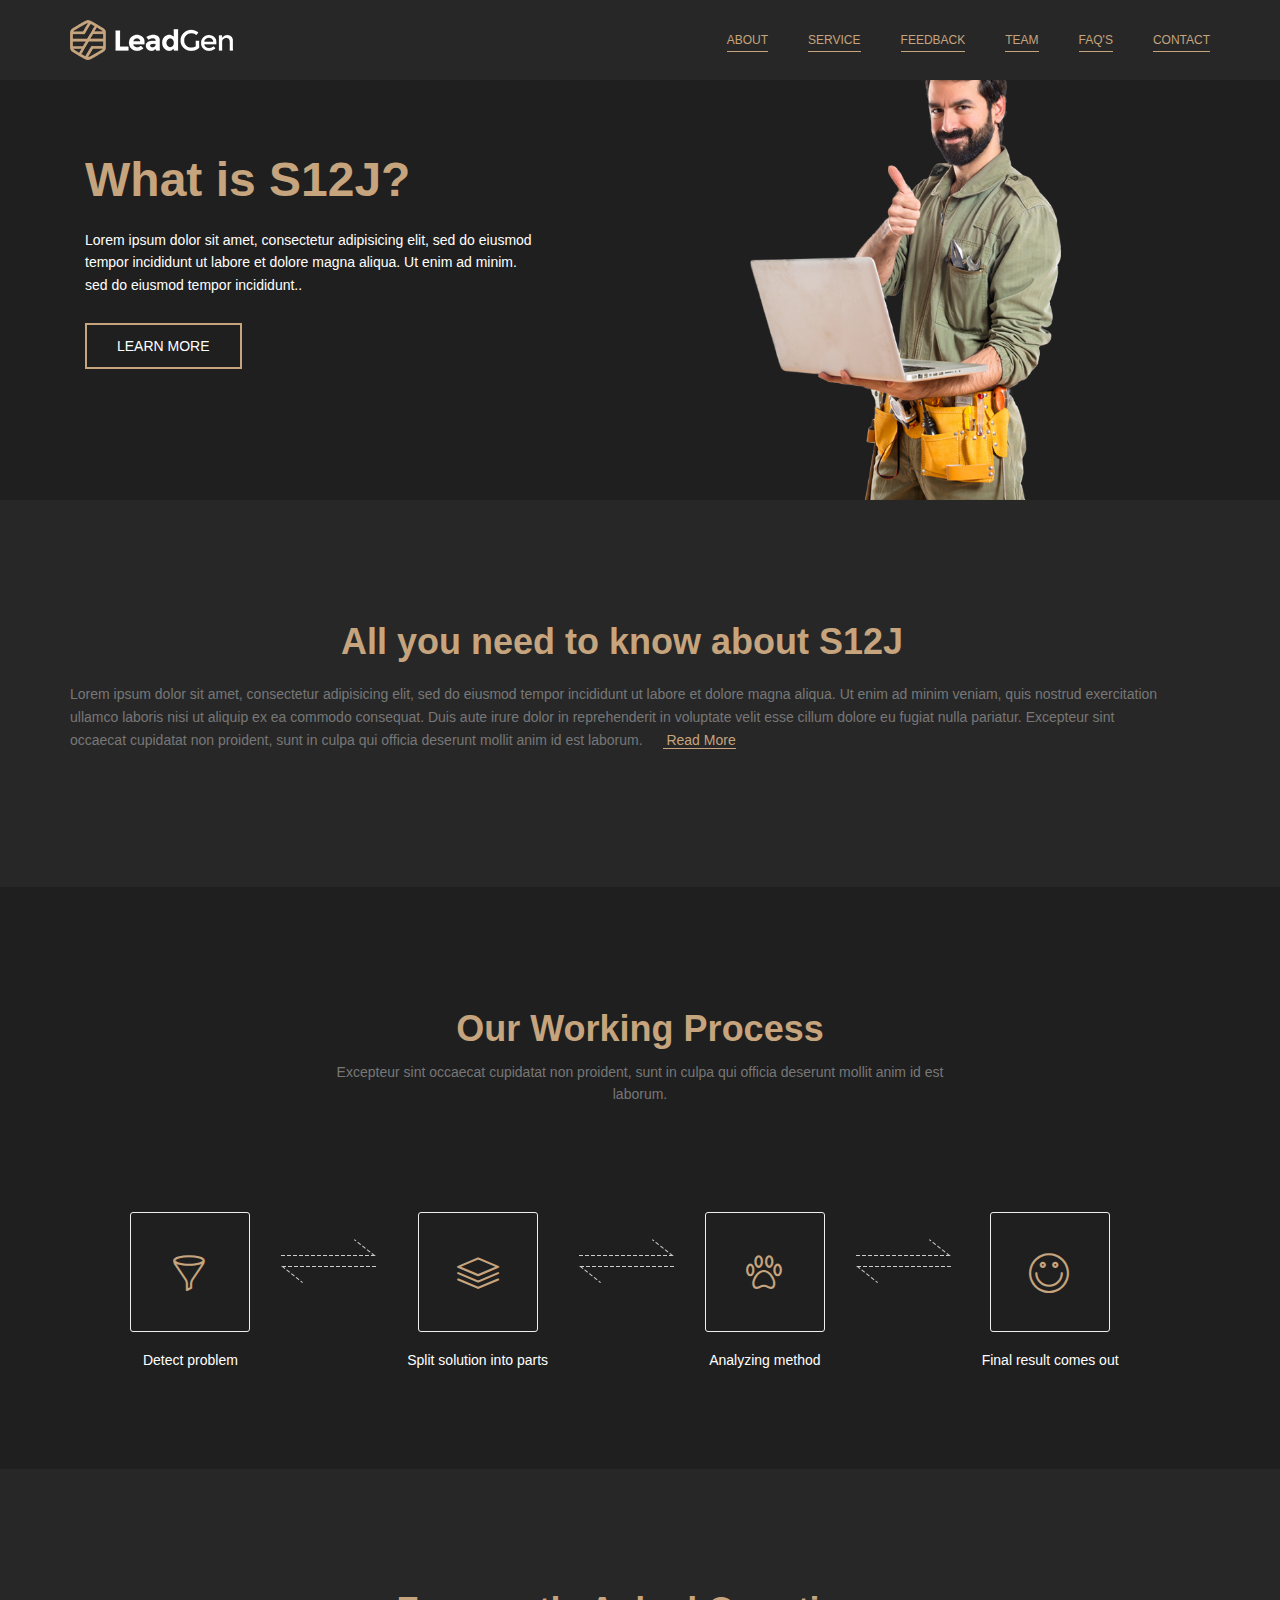
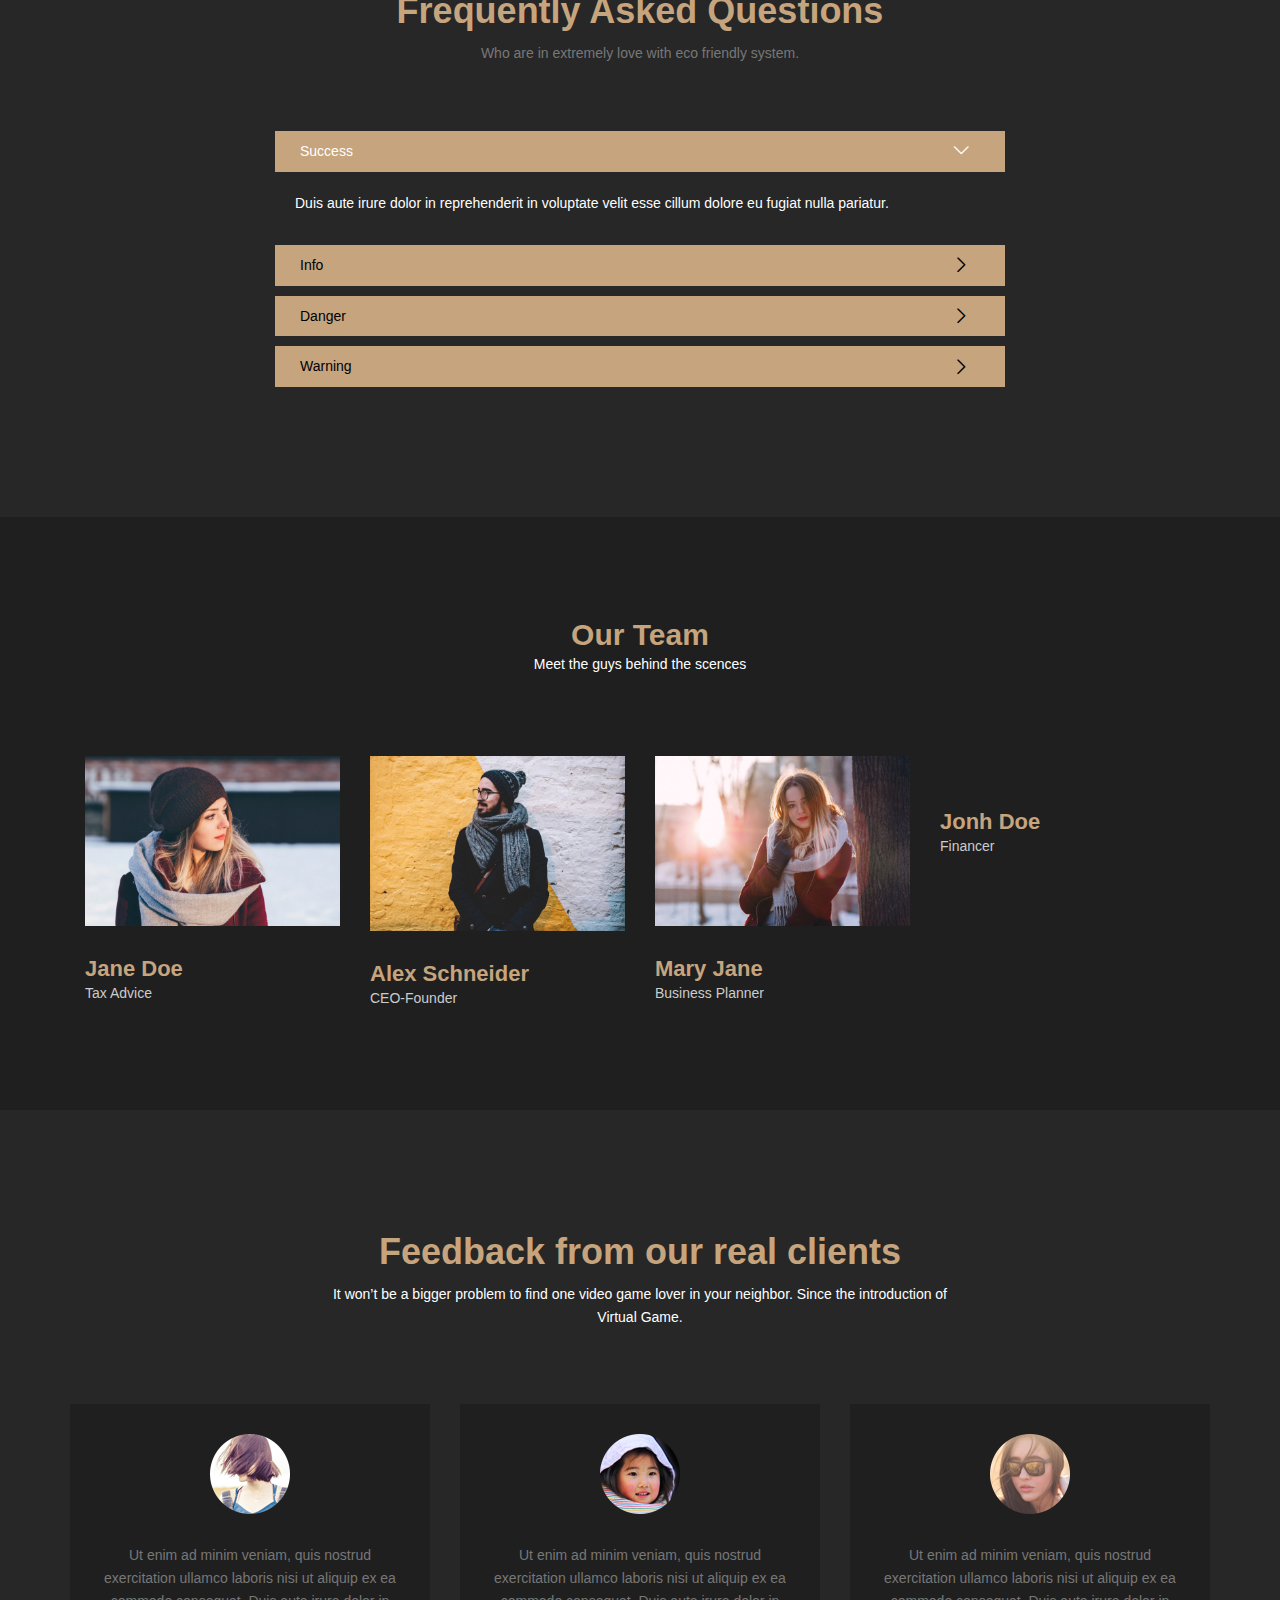
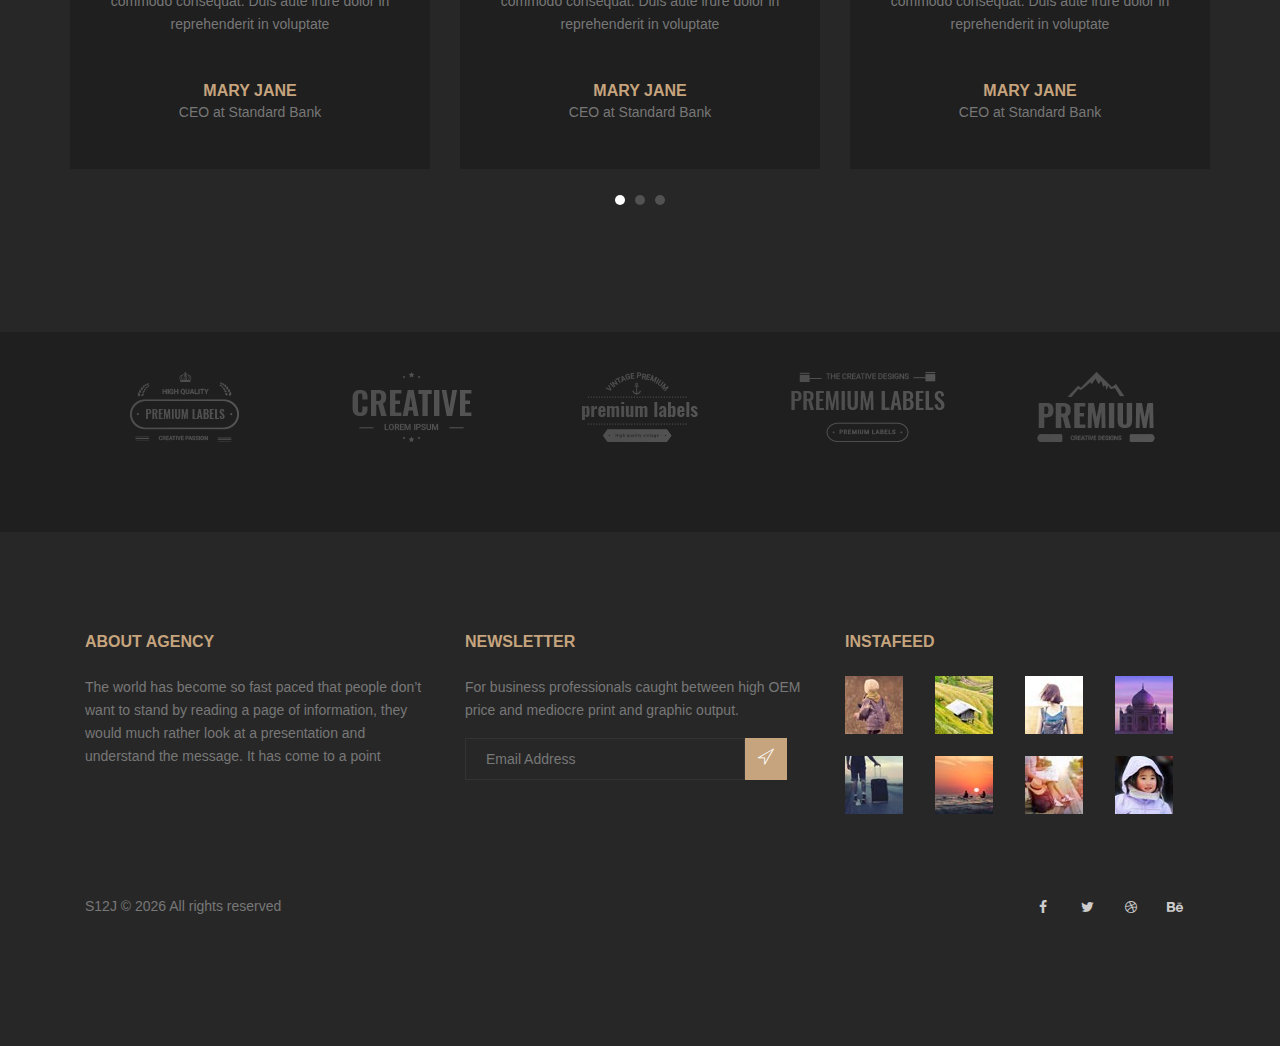
==== index.html @ 656b33d6 "Initial commit" ====
<!DOCTYPE html>
	<html lang="en" class="no-js">
	<head>
		<!-- Mobile Specific Meta -->
		<meta name="viewport" content="width=device-width, initial-scale=1, shrink-to-fit=no">
		<!-- Favicon-->
		<!-- <link rel="shortcut icon" href="img/fav.png"> -->
		<!-- Author Meta -->
		<meta name="author" content="colorlib">
		<!-- Meta Description -->
		<meta name="description" content="">
		<!-- Meta Keyword -->
		<meta name="keywords" content="">
		<!-- meta character set -->
		<meta charset="UTF-8">
		<!-- Site Title -->
		<title>Welcome To S12J</title>

			<!--
			CSS
			============================================= -->
			<link rel="stylesheet" href="css/linearicons.css">
			<link rel="stylesheet" href="css/font-awesome.min.css">
			<link rel="stylesheet" href="css/bootstrap.css">
			<link rel="stylesheet" href="css/magnific-popup.css">
			<link rel="stylesheet" href="css/nice-select.css">							
			<link rel="stylesheet" href="css/animate.min.css">
			<link rel="stylesheet" href="css/owl.carousel.css">
			<link rel="stylesheet" href="css/main.css">
		</head>
		<body>	
			  <header id="header" id="home">
			    <div class="container main-menu">
			    	<div class="row align-items-center justify-content-between d-flex">
				      <div id="logo">
				        <a href="index.html"><img src="img/logo.png" alt="Logo Here" title="" /></a>
				      </div>
				      <nav id="nav-menu-container">
				        <ul class="nav-menu">
				          <li><a href="index.html#about">About</a></li>
				          <li><a href="index.html#service">Service</a></li>
				          <li><a href="index.html#feedback">Feedback</a></li>
				          <li><a href="index.html#team">Team</a></li>
				          <li><a href="index.html#faqs">FAQ's</a></li>
				          <li><a href="contact.html">Contact</a></li>
				        </ul>
				      </nav><!-- #nav-menu-container -->		    		
			    	</div>
			    </div>
			  </header><!-- #header -->

			<!-- start banner Area -->
			<section class="banner-area" id="home">
				<div class="container">
					<div class="row d-flex align-items-center" style="height: 500px !important;">
						<div class="banner-content col-lg-7 col-md-6 justify-content-center ">
							<h1>
								What is S12J?		
							</h1>
							<p class="text-white">
								Lorem ipsum dolor sit amet, consectetur adipisicing elit, sed do eiusmod tempor incididunt ut labore et dolore magna aliqua. Ut enim ad minim.  sed do eiusmod tempor incididunt..
							</p>
							<a href="about.html#whatiss12j" class="primary-btn header-btn text-uppercase mt-10">Learn More</a>
						</div>	
						<div class="banner-img col-lg-5 col-md-6 align-self-end">
							<img class="img-fluid" src="img/banner-img.png" alt="">
						</div>											
					</div>
				</div>
			</section>
			<!-- End banner Area -->
			
			<!-- Start home-about Area -->
			<section class="home-about-area section-gap relative" id="about">			
				<div class="container">
					<div class="row align-items-center justify-content-start">
						<div class=" no-padding home-about-right">
							<h1 id="about">
								All you need
								to know about S12J
							</h1>
							<p>
							 Lorem ipsum dolor sit amet, consectetur adipisicing elit, sed do eiusmod
							tempor incididunt ut labore et dolore magna aliqua. Ut enim ad minim veniam,
							quis nostrud exercitation ullamco laboris nisi ut aliquip ex ea commodo
							consequat. Duis aute irure dolor in reprehenderit in voluptate velit esse
							cillum dolore eu fugiat nulla pariatur. Excepteur sint occaecat cupidatat non
							proident, sunt in culpa qui officia deserunt mollit anim id est laborum.<a href="about.html#allyouneed" style="color: #c5a47e; border-bottom: 1px solid #c5a47e; margin-left: 20px;"> Read More</a>
							</p>
						</div>
					</div>
				</div>	
			</section>
			<!-- End home-about Area -->

			<!-- Start work-process Area -->
			<section class="work-process-area pt-120" id="service">
				<div class="container">
					<div class="row d-flex justify-content-center">
						<div class="menu-content pb-60 col-lg-7">
							<div class="title text-center">
								<h1 class="mb-10" style="color: #c5a47e;">Our Working Process</h1>
								<p> Excepteur sint occaecat cupidatat non proident, sunt in culpa qui officia deserunt mollit anim id est laborum.</p>
							</div>
						</div>
					</div>	
					<div class="total-work-process d-flex flex-wrap justify-content-around align-items-center">
						<div class="single-work-process">
							<div class="work-icon-box">
								<span class="lnr lnr-funnel"></span>
							</div>
							<h4 class="caption">Detect problem</h4>
						</div>
						<div class="work-arrow">
							<img src="img/arrow.png" alt="">
						</div>
						<div class="single-work-process">
							<div class="work-icon-box">
								<span class="lnr lnr-layers"></span>
							</div>
							<h4 class="caption">Split solution into parts</h4>
						</div>
						<div class="work-arrow">
							<img src="img/arrow.png" alt="">
						</div>
						<div class="single-work-process">
							<div class="work-icon-box">
								<span class="lnr lnr-paw"></span>
							</div>
							<h4 class="caption">Analyzing method</h4>
						</div>
						<div class="work-arrow">
							<img src="img/arrow.png" alt="">
						</div>
						<div class="single-work-process">
							<div class="work-icon-box">
								<span class="lnr lnr-smile"></span>
							</div>
							<h4 class="caption">Final result comes out</h4>
						</div>											
					<div class="row">
						<div class="col"></div>
					</div>
				</div>	
			</section>
			<!-- End work-process Area -->
						
			<!-- Start faq Area -->
			<section class="faq-area section-gap">
				<div class="container">
					<div class="row justify-content-center">
						<div class="col-md-12 pb-50 header-text text-center">
							<h1 class="mb-10" id="faqs">Frequently Asked Questions</h1>
							<p>
								Who are in extremely love with eco friendly system.
							</p>
						</div>
					</div>			
					<div class="row faq-contents justify-content-center align-items-center">
						<div class="col-lg-8 faq-left">
		                    <div class="mn-accordion" id="accordion">
		                        <!--Accordion item-->
		                        <div class="accordion-item">
		                            <div class="accordion-heading">
		                                <h3>Success</h3>
		                                <div class="icon">
		                                    <i class="lnr lnr-chevron-right"></i>
		                                </div>
		                            </div>
		                            <div class="accordion-content">
		                                <p>Duis aute irure dolor in reprehenderit in voluptate velit esse cillum dolore eu fugiat nulla pariatur.</p>
		                            </div>
		                        </div>
		                        <!--Accordion item-->

		                        <!--Accordion item-->
		                        <div class="accordion-item">
		                            <div class="accordion-heading">
		                                <h3>Info</h3>
		                                <div class="icon">
		                                    <i class="lnr lnr-chevron-right"></i>
		                                </div>
		                            </div>
		                            <div class="accordion-content">
		                                <p>For many of us, our very first experience of learning about the celestial bodies begins when we saw our first full moon in the sky. It is truly a magnificent view even to the naked eye. If the night is clear, you can see amazing detail of the lunar surface just star gazing on in your back yard.</p>
		                            </div>
		                        </div>
		                        <!--Accordion item-->

		                        <!--Accordion item-->
		                        <div class="accordion-item">
		                            <div class="accordion-heading">
		                                <h3>danger</h3>
		                                <div class="icon">
		                                    <i class="lnr lnr-chevron-right"></i>
		                                </div>
		                            </div>
		                            <div class="accordion-content">
		                                <p>Lorem ipsum dolor sit amet, consectetur adipisicing elit, sed do eiusmod
		                                tempor incididunt ut labore et dolore magna aliqua. Ut enim ad minim veniam,
		                                quis nostrud exercitation ul</p>
		                            </div>
		                        </div>
		                        <!--Accordion item-->
		                        <!--Accordion item-->
		                        <div class="accordion-item">
		                            <div class="accordion-heading">
		                                <h3>Warning</h3>
		                                <div class="icon">
		                                    <i class="lnr lnr-chevron-right"></i>
		                                </div>
		                            </div>
		                            <div class="accordion-content">
		                                <p>For many of us, our very first experience of learning about the celestial bodies begins when we saw our first full moon in the sky. It is truly a magnificent view even to the naked eye. If the night is clear, you can see amazing detail of the lunar surface just star gazing on in your back yard.</p>
		                            </div>
		                        </div>
		                        <!--Accordion item-->
		                    </div>
						</div>						
					</div>
				</div>	
			</section>
			<!-- End faq Area -->

		
	<section class="our-Team-area section_padding_100_50 clearfix" id="team">
        <div class="container">
            <div class="row">
                <div class="col-12 text-center">
                    <!-- Heading Text  -->
                    <div class="section-heading">
                        <h2>Our Team</h2>
                        <p>Meet the guys behind the scences</p>
                        <div class="line-shape"></div>
                    </div>
                </div>
            </div>
            <div class="row">
                <div class="col-12 col-md-6 col-lg-3">
                    <div class="single-team-member">
                        <div class="member-image">
                            <img src="img/team-1.jpg" alt="">
                            <div class="team-hover-effects">
                                <div class="team-social-icon">
                                    <a href="#"><i class="fa fa-facebook" aria-hidden="true"></i></a>
                                    <a href="#"><i class="fa fa-twitter" aria-hidden="true"></i></a>
                                    <a href="#"><i class="fa fa-google-plus" aria-hidden="true"></i></a>
                                    <a href="#"> <i class="fa fa-instagram" aria-hidden="true"></i></a>
                                </div>
                            </div>
                        </div>
                        <div class="member-text">
                            <h4>Jane Doe</h4>
                            <p>Tax Advice</p>
                        </div>
                    </div>
                </div>
                <div class="col-12 col-md-6 col-lg-3">
                    <div class="single-team-member">
                        <div class="member-image">
                            <img src="img/team-2.jpg" alt="">
                            <div class="team-hover-effects">
                                <div class="team-social-icon">
                                    <a href="#"><i class="fa fa-facebook" aria-hidden="true"></i></a>
                                    <a href="#"><i class="fa fa-twitter" aria-hidden="true"></i></a>
                                    <a href="#"><i class="fa fa-google-plus" aria-hidden="true"></i></a>
                                    <a href="#"> <i class="fa fa-instagram" aria-hidden="true"></i></a>
                                </div>
                            </div>
                        </div>
                        <div class="member-text">
                            <h4>Alex Schneider</h4>
                            <p>CEO-Founder</p>
                        </div>
                    </div>
                </div>
                <div class="col-12 col-md-6 col-lg-3">
                    <div class="single-team-member">
                        <div class="member-image">
                            <img src="img/team-3.jpg" alt="">
                            <div class="team-hover-effects">
                                <div class="team-social-icon">
                                    <a href="#"><i class="fa fa-facebook" aria-hidden="true"></i></a>
                                    <a href="#"><i class="fa fa-twitter" aria-hidden="true"></i></a>
                                    <a href="#"><i class="fa fa-google-plus" aria-hidden="true"></i></a>
                                    <a href="#"> <i class="fa fa-instagram" aria-hidden="true"></i></a>
                                </div>
                            </div>
                        </div>
                        <div class="member-text">
                            <h4>Mary Jane</h4>
                            <p>Business Planner</p>
                        </div>
                    </div>
                </div>
                <div class="col-12 col-md-6 col-lg-3">
                    <div class="single-team-member">
                        <div class="member-image">
                            <img src="timg/eam-4.jpg" alt="">
                            <div class="team-hover-effects">
                                <div class="team-social-icon">
                                    <a href="#"><i class="fa fa-facebook" aria-hidden="true"></i></a>
                                    <a href="#"><i class="fa fa-twitter" aria-hidden="true"></i></a>
                                    <a href="#"><i class="fa fa-google-plus" aria-hidden="true"></i></a>
                                    <a href="#"> <i class="fa fa-instagram" aria-hidden="true"></i></a>
                                </div>
                            </div>
                        </div>
                        <div class="member-text">
                            <h4>Jonh Doe</h4>
                            <p>Financer</p>
                        </div>
                    </div>
                </div>
            </div>
        </div>
    </section>
    <!-- ***** Our Team Area End ***** -->		


            	<!-- Start testomial Area -->
			<section class="testomial-area section-gap" id="testimonail">
				<div class="container">
					<div class="row d-flex justify-content-center">
						<div class="menu-content pb-60 col-lg-7">
							<div class="title text-center" id="feedback">
								<h1 class="mb-10 ">Feedback from our real clients</h1>
								<p class="text-white">It won’t be a bigger problem to find one video game lover in your neighbor. Since the introduction of Virtual Game.</p>
							</div>
						</div>
					</div>						
					<div class="row">
						<div class="active-testimonial-carusel">
							<div class="single-testimonial item">
								<img class="mx-auto" src="img/t1.png" alt="">
								<p class="desc">
									Ut enim ad minim veniam,
								quis nostrud exercitation ullamco laboris nisi ut aliquip ex ea commodo
								consequat. Duis aute irure dolor in reprehenderit in voluptate
								</p>
								<h5>Mary Jane</h5>
								<p>
									CEO at Standard Bank
								</p>
							</div>
							<div class="single-testimonial item">
								<img class="mx-auto" src="img/t2.png" alt="">
								<p class="desc">
									Ut enim ad minim veniam,
								quis nostrud exercitation ullamco laboris nisi ut aliquip ex ea commodo
								consequat. Duis aute irure dolor in reprehenderit in voluptate
								</p>
								<h5>Mary Jane</h5>
								<p>
									CEO at Standard Bank
								</p>
							</div>
							<div class="single-testimonial item">
								<img class="mx-auto" src="img/t3.png" alt="">
								<p class="desc">
									Ut enim ad minim veniam,
								quis nostrud exercitation ullamco laboris nisi ut aliquip ex ea commodo
								consequat. Duis aute irure dolor in reprehenderit in voluptate
								</p>
								<h5>Mary Jane</h5>
								<p>
									CEO at Standard Bank
								</p>
							</div>	
							<div class="single-testimonial item">
								<img class="mx-auto" src="img/t1.png" alt="">
								<p class="desc">
									Ut enim ad minim veniam,
								quis nostrud exercitation ullamco laboris nisi ut aliquip ex ea commodo
								consequat. Duis aute irure dolor in reprehenderit in voluptate
								</p>
								<h5>Mary Jane</h5>
								<p>
									CEO at Standard Bank
								</p>
							</div>
							<div class="single-testimonial item">
								<img class="mx-auto" src="img/t2.png" alt="">
								<p class="desc">
									Ut enim ad minim veniam,
								quis nostrud exercitation ullamco laboris nisi ut aliquip ex ea commodo
								consequat. Duis aute irure dolor in reprehenderit in voluptate
								</p>
								<h5>Mary Jane</h5>
								<p>
									CEO at Standard Bank
								</p>
							</div>
							<div class="single-testimonial item">
								<img class="mx-auto" src="img/t3.png" alt="">
								<p class="desc">
									Ut enim ad minim veniam,
								quis nostrud exercitation ullamco laboris nisi ut aliquip ex ea commodo
								consequat. Duis aute irure dolor in reprehenderit in voluptate
								</p>
								<h5>Mary Jane</h5>
								<p>
									CEO at Standard Bank
								</p>
							</div>															
							<div class="single-testimonial item">
								<img class="mx-auto" src="img/t1.png" alt="">
								<p class="desc">
									Ut enim ad minim veniam,
								quis nostrud exercitation ullamco laboris nisi ut aliquip ex ea commodo
								consequat. Duis aute irure dolor in reprehenderit in voluptate
								</p>
								<h5>Mary Jane</h5>
								<p>
									CEO at Standard Bank
								</p>
							</div>
							<div class="single-testimonial item">
								<img class="mx-auto" src="img/t2.png" alt="">
								<p class="desc">
									Ut enim ad minim veniam,
								quis nostrud exercitation ullamco laboris nisi ut aliquip ex ea commodo
								consequat. Duis aute irure dolor in reprehenderit in voluptate
								</p>
								<h5>Mary Jane</h5>
								<p>
									CEO at Standard Bank
								</p>
							</div>
							<div class="single-testimonial item">
								<img class="mx-auto" src="img/t3.png" alt="">
								<p class="desc">
									Ut enim ad minim veniam,
								quis nostrud exercitation ullamco laboris nisi ut aliquip ex ea commodo
								consequat. Duis aute irure dolor in reprehenderit in voluptate
								</p>
								<h5>Mary Jane</h5>
								<p>
									CEO at Standard Bank
								</p>
							</div>														
						</div>
					</div>
				</div>	
			</section>	
			

			<!-- Start brands Area -->
			<section class="brands-area pb-120">
				
				<div class="container no-padding">
					<div class="brand-wrap">
						<div class="row align-items-center active-brand-carusel justify-content-start no-gutters">
							<div class="col single-brand">
								<a href="#"><img class="mx-auto" src="img/l1.png" alt=""></a>
							</div>
							<div class="col single-brand">
								<a href="#"><img class="mx-auto" src="img/l2.png" alt=""></a>
							</div>
							<div class="col single-brand">
								<a href="#"><img class="mx-auto" src="img/l3.png" alt=""></a>
							</div>
							<div class="col single-brand">
								<a href="#"><img class="mx-auto" src="img/l4.png" alt=""></a>
							</div>
							<div class="col single-brand">
								<a href="#"><img class="mx-auto" src="img/l5.png" alt=""></a>
							</div>								
						</div>																			
					</div>
				</div>	
			</section>
			<!-- End brands Area -->			

			<!-- start footer Area -->		
			<footer class="footer-area section-gap" style="background: #272727;">
				<div class="container">

					<div class="row">
						<div class="col-lg-4  col-md-6 col-sm-6">
							<div class="single-footer-widget">
								<h6 style="color: #c5a47e;">About Agency</h6>
								<p>
									The world has become so fast paced that people don’t want to stand by reading a page of information, they would much rather look at a presentation and understand the message. It has come to a point 
								</p>
							</div>
						</div>
						<div class="col-lg-4  col-md-6 col-sm-6">
							<div class="single-footer-widget">
								<h6 style="color: #c5a47e;">Newsletter</h6>
								<p>
									For business professionals caught between high OEM price and mediocre print and graphic output.									
								</p>								
								<div id="mc_embed_signup">
									<form target="_blank" novalidate="true" action="" method="get" class="subscription relative">
										<div class="input-group d-flex flex-row">
											<input name="EMAIL" placeholder="Email Address" onfocus="this.placeholder = ''" onblur="this.placeholder = 'Email Address '" required="" type="email">
											<button class="btn bb-btn"><span class="lnr lnr-location"></span></button>		
										</div>									
										<div class="mt-10 info"></div>
									</form>
								</div>
							</div>
						</div>
						<div class="col-lg-4  col-md-6 col-sm-6">
							<div class="single-footer-widget mail-chimp">
								<h6 class="mb-20" style="color: #c5a47e;">InstaFeed</h6>
								<ul class="instafeed d-flex flex-wrap">
									<li><img src="img/i1.jpg" alt=""></li>
									<li><img src="img/i2.jpg" alt=""></li>
									<li><img src="img/i3.jpg" alt=""></li>
									<li><img src="img/i4.jpg" alt=""></li>
									<li><img src="img/i5.jpg" alt=""></li>
									<li><img src="img/i6.jpg" alt=""></li>
									<li><img src="img/i7.jpg" alt=""></li>
									<li><img src="img/i8.jpg" alt=""></li>
								</ul>
							</div>
						</div>						
					</div>

					<div class="row footer-bottom d-flex justify-content-between align-items-center">
						<p class="col-lg-8 col-sm-12 footer-text m-0">S12J &copy; <script>document.write(new Date().getFullYear());</script> All rights reserved </p>
						<div class="col-lg-4 col-sm-12 footer-social">
							<a href="#"><i class="fa fa-facebook"></i></a>
							<a href="#"><i class="fa fa-twitter"></i></a>
							<a href="#"><i class="fa fa-dribbble"></i></a>
							<a href="#"><i class="fa fa-behance"></i></a>
						</div>
					</div>
				</div>
			</footer>
			<!-- End footer Area -->	

			<script src="js/vendor/jquery-2.2.4.min.js"></script>
			<script src="js/vendor/bootstrap.min.js"></script>			
  			<script src="js/easing.min.js"></script>			
			<script src="js/hoverIntent.js"></script>
			<script src="js/superfish.min.js"></script>	
			<script src="js/mn-accordion.js"></script>
			<script src="js/jquery.ajaxchimp.min.js"></script>
			<script src="js/jquery.magnific-popup.min.js"></script>	
			<script src="js/owl.carousel.min.js"></script>						
			<script src="js/jquery.nice-select.min.js"></script>	
			<script src="js/mail-script.js"></script>	
			<script src="js/main.js"></script>	
		</body>
	</html>
---- css/linearicons.css ----
@font-face {
	font-family: 'Linearicons-Free';
	src:url('../fonts/Linearicons-Free.eot?w118d');
	src:url('../fonts/Linearicons-Free.eot?#iefixw118d') format('embedded-opentype'),
		url('../fonts/Linearicons-Free.woff2?w118d') format('woff2'),
		url('../fonts/Linearicons-Free.woff?w118d') format('woff'),
		url('../fonts/Linearicons-Free.ttf?w118d') format('truetype'),
		url('../fonts/Linearicons-Free.svg?w118d#Linearicons-Free') format('svg');
	font-weight: normal;
	font-style: normal;
}

.lnr {
	font-family: 'Linearicons-Free';
	speak: none;
	font-style: normal;
	font-weight: normal;
	font-variant: normal;
	text-transform: none;
	line-height: 1;
	color: #c5a47e;
	/*background-color: #c5a47e;*/

	/* Better Font Rendering =========== */
	-webkit-font-smoothing: antialiased;
	-moz-osx-font-smoothing: grayscale;
}

.lnr-home {
	color: #c5a47e;
}
.lnr-home:before {
	content: "\e800";
}
.lnr-apartment:before {
	content: "\e801";
}
.lnr-pencil:before {
	content: "\e802";
}
.lnr-magic-wand:before {
	content: "\e803";
}
.lnr-drop:before {
	content: "\e804";
}
.lnr-lighter:before {
	content: "\e805";
}
.lnr-poop:before {
	content: "\e806";
}
.lnr-sun:before {
	content: "\e807";
}
.lnr-moon:before {
	content: "\e808";
}
.lnr-cloud:before {
	content: "\e809";
}
.lnr-cloud-upload:before {
	content: "\e80a";
}
.lnr-cloud-download:before {
	content: "\e80b";
}
.lnr-cloud-sync:before {
	content: "\e80c";
}
.lnr-cloud-check:before {
	content: "\e80d";
}
.lnr-database:before {
	content: "\e80e";
}
.lnr-lock:before {
	content: "\e80f";
}
.lnr-cog:before {
	content: "\e810";
}
.lnr-trash:before {
	content: "\e811";
}
.lnr-dice:before {
	content: "\e812";
}
.lnr-heart:before {
	content: "\e813";
}
.lnr-star:before {
	content: "\e814";
}
.lnr-star-half:before {
	content: "\e815";
}
.lnr-star-empty:before {
	content: "\e816";
}
.lnr-flag:before {
	content: "\e817";
}

.lnr-envelope {
	color: #c5a47e;
}
.lnr-envelope:before {
	content: "\e818";
}
.lnr-paperclip:before {
	content: "\e819";
}
.lnr-inbox:before {
	content: "\e81a";
}
.lnr-eye:before {
	content: "\e81b";
}
.lnr-printer:before {
	content: "\e81c";
}
.lnr-file-empty:before {
	content: "\e81d";
}
.lnr-file-add:before {
	content: "\e81e";
}
.lnr-enter:before {
	content: "\e81f";
}
.lnr-exit:before {
	content: "\e820";
}
.lnr-graduation-hat:before {
	content: "\e821";
}
.lnr-license:before {
	content: "\e822";
}
.lnr-music-note:before {
	content: "\e823";
}
.lnr-film-play:before {
	content: "\e824";
}
.lnr-camera-video:before {
	content: "\e825";
}
.lnr-camera:before {
	content: "\e826";
}
.lnr-picture:before {
	content: "\e827";
}
.lnr-book:before {
	content: "\e828";
}
.lnr-bookmark:before {
	content: "\e829";
}
.lnr-user:before {
	content: "\e82a";
}
.lnr-users:before {
	content: "\e82b";
}
.lnr-shirt:before {
	content: "\e82c";
}
.lnr-store:before {
	content: "\e82d";
}
.lnr-cart:before {
	content: "\e82e";
}
.lnr-tag:before {
	content: "\e82f";
}

.lnr-phone-handset {
	color: #c5a47e;
}
.lnr-phone-handset:before {
	content: "\e830";
}
.lnr-phone:before {
	content: "\e831";
}
.lnr-pushpin:before {
	content: "\e832";
}
.lnr-map-marker:before {
	content: "\e833";
}
.lnr-map:before {
	content: "\e834";
}

.lnr-location {
	color: #fff;
}
.lnr-location:before {
	content: "\e835";
}
.lnr-calendar-full:before {
	content: "\e836";
}
.lnr-keyboard:before {
	content: "\e837";
}
.lnr-spell-check:before {
	content: "\e838";
}
.lnr-screen:before {
	content: "\e839";
}
.lnr-smartphone:before {
	content: "\e83a";
}
.lnr-tablet:before {
	content: "\e83b";
}
.lnr-laptop:before {
	content: "\e83c";
}
.lnr-laptop-phone:before {
	content: "\e83d";
}
.lnr-power-switch:before {
	content: "\e83e";
}
.lnr-bubble:before {
	content: "\e83f";
}
.lnr-heart-pulse:before {
	content: "\e840";
}
.lnr-construction:before {
	content: "\e841";
}
.lnr-pie-chart:before {
	content: "\e842";
}
.lnr-chart-bars:before {
	content: "\e843";
}
.lnr-gift:before {
	content: "\e844";
}
.lnr-diamond:before {
	content: "\e845";
}
.lnr-linearicons:before {
	content: "\e846";
}
.lnr-dinner:before {
	content: "\e847";
}
.lnr-coffee-cup:before {
	content: "\e848";
}
.lnr-leaf:before {
	content: "\e849";
}
.lnr-paw:before {
	content: "\e84a";
}
.lnr-rocket:before {
	content: "\e84b";
}
.lnr-briefcase:before {
	content: "\e84c";
}
.lnr-bus:before {
	content: "\e84d";
}
.lnr-car:before {
	content: "\e84e";
}
.lnr-train:before {
	content: "\e84f";
}
.lnr-bicycle:before {
	content: "\e850";
}
.lnr-wheelchair:before {
	content: "\e851";
}
.lnr-select:before {
	content: "\e852";
}
.lnr-earth:before {
	content: "\e853";
}
.lnr-smile:before {
	content: "\e854";
}
.lnr-sad:before {
	content: "\e855";
}
.lnr-neutral:before {
	content: "\e856";
}
.lnr-mustache:before {
	content: "\e857";
}
.lnr-alarm:before {
	content: "\e858";
}
.lnr-bullhorn:before {
	content: "\e859";
}
.lnr-volume-high:before {
	content: "\e85a";
}
.lnr-volume-medium:before {
	content: "\e85b";
}
.lnr-volume-low:before {
	content: "\e85c";
}
.lnr-volume:before {
	content: "\e85d";
}
.lnr-mic:before {
	content: "\e85e";
}
.lnr-hourglass:before {
	content: "\e85f";
}
.lnr-undo:before {
	content: "\e860";
}
.lnr-redo:before {
	content: "\e861";
}
.lnr-sync:before {
	content: "\e862";
}
.lnr-history:before {
	content: "\e863";
}
.lnr-clock:before {
	content: "\e864";
}
.lnr-download:before {
	content: "\e865";
}
.lnr-upload:before {
	content: "\e866";
}
.lnr-enter-down:before {
	content: "\e867";
}
.lnr-exit-up:before {
	content: "\e868";
}
.lnr-bug:before {
	content: "\e869";
}
.lnr-code:before {
	content: "\e86a";
}
.lnr-link:before {
	content: "\e86b";
}
.lnr-unlink:before {
	content: "\e86c";
}
.lnr-thumbs-up:before {
	content: "\e86d";
}
.lnr-thumbs-down:before {
	content: "\e86e";
}
.lnr-magnifier:before {
	content: "\e86f";
}
.lnr-cross:before {
	content: "\e870";
}
.lnr-menu:before {
	content: "\e871";
}
.lnr-list:before {
	content: "\e872";
}
.lnr-chevron-up:before {
	content: "\e873";
}
.lnr-chevron-down:before {
	content: "\e874";
}
.lnr-chevron-left:before {
	content: "\e875";
}
.lnr-chevron-right:before {
	content: "\e876";
}
.lnr-arrow-up:before {
	content: "\e877";
}
.lnr-arrow-down:before {
	content: "\e878";
}
.lnr-arrow-left:before {
	content: "\e879";
}
.lnr-arrow-right:before {
	content: "\e87a";
}
.lnr-move:before {
	content: "\e87b";
}
.lnr-warning:before {
	content: "\e87c";
}
.lnr-question-circle:before {
	content: "\e87d";
}
.lnr-menu-circle:before {
	content: "\e87e";
}
.lnr-checkmark-circle:before {
	content: "\e87f";
}
.lnr-cross-circle:before {
	content: "\e880";
}
.lnr-plus-circle:before {
	content: "\e881";
}
.lnr-circle-minus:before {
	content: "\e882";
}
.lnr-arrow-up-circle:before {
	content: "\e883";
}
.lnr-arrow-down-circle:before {
	content: "\e884";
}
.lnr-arrow-left-circle:before {
	content: "\e885";
}
.lnr-arrow-right-circle:before {
	content: "\e886";
}
.lnr-chevron-up-circle:before {
	content: "\e887";
}
.lnr-chevron-down-circle:before {
	content: "\e888";
}
.lnr-chevron-left-circle:before {
	content: "\e889";
}
.lnr-chevron-right-circle:before {
	content: "\e88a";
}
.lnr-crop:before {
	content: "\e88b";
}
.lnr-frame-expand:before {
	content: "\e88c";
}
.lnr-frame-contract:before {
	content: "\e88d";
}
.lnr-layers:before {
	content: "\e88e";
}
.lnr-funnel:before {
	content: "\e88f";
}
.lnr-text-format:before {
	content: "\e890";
}
.lnr-text-format-remove:before {
	content: "\e891";
}
.lnr-text-size:before {
	content: "\e892";
}
.lnr-bold:before {
	content: "\e893";
}
.lnr-italic:before {
	content: "\e894";
}
.lnr-underline:before {
	content: "\e895";
}
.lnr-strikethrough:before {
	content: "\e896";
}
.lnr-highlight:before {
	content: "\e897";
}
.lnr-text-align-left:before {
	content: "\e898";
}
.lnr-text-align-center:before {
	content: "\e899";
}
.lnr-text-align-right:before {
	content: "\e89a";
}
.lnr-text-align-justify:before {
	content: "\e89b";
}
.lnr-line-spacing:before {
	content: "\e89c";
}
.lnr-indent-increase:before {
	content: "\e89d";
}
.lnr-indent-decrease:before {
	content: "\e89e";
}
.lnr-pilcrow:before {
	content: "\e89f";
}
.lnr-direction-ltr:before {
	content: "\e8a0";
}
.lnr-direction-rtl:before {
	content: "\e8a1";
}
.lnr-page-break:before {
	content: "\e8a2";
}
.lnr-sort-alpha-asc:before {
	content: "\e8a3";
}
.lnr-sort-amount-asc:before {
	content: "\e8a4";
}
.lnr-hand:before {
	content: "\e8a5";
}
.lnr-pointer-up:before {
	content: "\e8a6";
}
.lnr-pointer-right:before {
	content: "\e8a7";
}
.lnr-pointer-down:before {
	content: "\e8a8";
}
.lnr-pointer-left:before {
	content: "\e8a9";
}
---- css/nice-select.css ----
.nice-select {
  -webkit-tap-highlight-color: transparent;
  background-color: #fff;
  border-radius: 5px;
  border: solid 1px #e8e8e8;
  box-sizing: border-box;
  clear: both;
  cursor: pointer;
  display: block;
  float: left;
  font-family: inherit;
  font-size: 14px;
  font-weight: normal;
  height: 42px;
  line-height: 40px;
  outline: none;
  padding-left: 18px;
  padding-right: 30px;
  position: relative;
  text-align: left !important;
  -webkit-transition: all 0.2s ease-in-out;
  transition: all 0.2s ease-in-out;
  -webkit-user-select: none;
     -moz-user-select: none;
      -ms-user-select: none;
          user-select: none;
  white-space: nowrap;
  width: auto; }
  .nice-select:hover {
    border-color: #dbdbdb; }
  .nice-select:active, .nice-select.open, .nice-select:focus {
    border-color: #999; }
  .nice-select:after {
    border-bottom: 2px solid #999;
    border-right: 2px solid #999;
    content: '';
    display: block;
    height: 5px;
    margin-top: -4px;
    pointer-events: none;
    position: absolute;
    right: 12px;
    top: 50%;
    -webkit-transform-origin: 66% 66%;
        -ms-transform-origin: 66% 66%;
            transform-origin: 66% 66%;
    -webkit-transform: rotate(45deg);
        -ms-transform: rotate(45deg);
            transform: rotate(45deg);
    -webkit-transition: all 0.15s ease-in-out;
    transition: all 0.15s ease-in-out;
    width: 5px; }
  .nice-select.open:after {
    -webkit-transform: rotate(-135deg);
        -ms-transform: rotate(-135deg);
            transform: rotate(-135deg); }
  .nice-select.open .list {
    opacity: 1;
    pointer-events: auto;
    -webkit-transform: scale(1) translateY(0);
        -ms-transform: scale(1) translateY(0);
            transform: scale(1) translateY(0); }
  .nice-select.disabled {
    border-color: #ededed;
    color: #999;
    pointer-events: none; }
    .nice-select.disabled:after {
      border-color: #cccccc; }
  .nice-select.wide {
    width: 100%; }
    .nice-select.wide .list {
      left: 0 !important;
      right: 0 !important; }
  .nice-select.right {
    float: right; }
    .nice-select.right .list {
      left: auto;
      right: 0; }
  .nice-select.small {
    font-size: 12px;
    height: 36px;
    line-height: 34px; }
    .nice-select.small:after {
      height: 4px;
      width: 4px; }
    .nice-select.small .option {
      line-height: 34px;
      min-height: 34px; }
  .nice-select .list {
    background-color: #fff;
    border-radius: 5px;
    box-shadow: 0 0 0 1px rgba(68, 68, 68, 0.11);
    box-sizing: border-box;
    margin-top: 4px;
    opacity: 0;
    overflow: hidden;
    padding: 0;
    pointer-events: none;
    position: absolute;
    top: 100%;
    left: 0;
    -webkit-transform-origin: 50% 0;
        -ms-transform-origin: 50% 0;
            transform-origin: 50% 0;
    -webkit-transform: scale(0.75) translateY(-21px);
        -ms-transform: scale(0.75) translateY(-21px);
            transform: scale(0.75) translateY(-21px);
    -webkit-transition: all 0.2s cubic-bezier(0.5, 0, 0, 1.25), opacity 0.15s ease-out;
    transition: all 0.2s cubic-bezier(0.5, 0, 0, 1.25), opacity 0.15s ease-out;
    z-index: 9; }
    .nice-select .list:hover .option:not(:hover) {
      background-color: transparent !important; }
  .nice-select .option {
    cursor: pointer;
    font-weight: 400;
    line-height: 40px;
    list-style: none;
    min-height: 40px;
    outline: none;
    padding-left: 18px;
    padding-right: 29px;
    text-align: left;
    -webkit-transition: all 0.2s;
    transition: all 0.2s; }
    .nice-select .option:hover, .nice-select .option.focus, .nice-select .option.selected.focus {
      background-color: #f6f6f6; }
    .nice-select .option.selected {
      font-weight: bold; }
    .nice-select .option.disabled {
      background-color: transparent;
      color: #999;
      cursor: default; }

.no-csspointerevents .nice-select .list {
  display: none; }

.no-csspointerevents .nice-select.open .list {
  display: block; }
---- css/main.css ----
::-moz-selection {
	background-color:#c5a47e;
	color:#fff
}
::selection {
	background-color:#c5a47e;
	color:#fff
}
::-webkit-input-placeholder {
	color:#777777;
	font-weight:300;
}
:-moz-placeholder {
	color:#777777;
	opacity:1;
	font-weight:300
	}
::-moz-placeholder {
	color:#777777;
	opacity:1;
	font-weight:300;
}
:-ms-input-placeholder {
	color:#777777;
	font-weight:300 
}
::-ms-input-placeholder {
	color:#777777;
	font-weight:300;

}

body {
	color:#777;
	font-family: 'Montserrat', sans-serif;
	font-size:14px;
	font-weight:300;
	line-height:1.625em;
	position:relative
}
ol,ul {
	margin:0;
	padding:0;
	list-style:none
	}select{display:block}figure{margin:0}a{-webkit-transition:all 0.3s ease 0s;-moz-transition:all 0.3s ease 0s;-o-transition:all 0.3s ease 0s;transition:all 0.3s ease 0s}iframe{border:0}a,a:focus,a:hover{text-decoration:none;outline:0}.btn.active.focus,.btn.active:focus,.btn.focus,.btn.focus:active,.btn:active:focus,.btn:focus{text-decoration:none;outline:0}.card-panel{margin:0;padding:60px}.btn i,.btn-large i,.btn-floating i,.btn-large i,.btn-flat i{font-size:1em;line-height:inherit}.gray-bg{background:#f9f9ff}h1,h2,h3,h4,h5,h6{font-family:"Poppins",sans-serif;color:#222;line-height:1.2em !important;margin-bottom:0;margin-top:0;font-weight:600}.h1,.h2,.h3,.h4,.h5,.h6{margin-bottom:0;margin-top:0;font-family:"Poppins",sans-serif;font-weight:600;color:#222}h1,.h1{font-size:36px}h2,.h2{font-size:30px}h3,.h3{font-size:24px}h4,.h4{font-size:18px}h5,.h5{font-size:16px}h6,.h6{font-size:14px;color:#222}td,th{border-radius:0px}.clear::before,.clear::after{content:" ";display:table}.clear::after{clear:both}.fz-11{font-size:11px}.fz-12{font-size:12px}.fz-13{font-size:13px}.fz-14{font-size:14px}.fz-15{font-size:15px}.fz-16{font-size:16px}.fz-18{font-size:18px}.fz-30{font-size:30px}.fz-48{font-size:48px !important}.fw100{font-weight:100}.fw300{font-weight:300}.fw400{font-weight:400 !important}.fw500{font-weight:500}.f700{font-weight:700}.fsi{font-style:italic}.mt-10{margin-top:10px}.mt-15{margin-top:15px}.mt-20{margin-top:20px}.mt-25{margin-top:25px}.mt-30{margin-top:30px}.mt-35{margin-top:35px}.mt-40{margin-top:40px}.mt-50{margin-top:50px}.mt-60{margin-top:60px}.mt-70{margin-top:70px}.mt-80{margin-top:80px}.mt-100{margin-top:100px}.mt-120{margin-top:120px}.mt-150{margin-top:150px}.ml-0{margin-left:0 !important}.ml-5{margin-left:5px !important}.ml-10{margin-left:10px}.ml-15{margin-left:15px}.ml-20{margin-left:20px}.ml-30{margin-left:30px}.ml-50{margin-left:50px}.mr-0{margin-right:0 !important}.mr-5{margin-right:5px !important}.mr-15{margin-right:15px}.mr-10{margin-right:10px}.mr-20{margin-right:20px}.mr-30{margin-right:30px}.mr-50{margin-right:50px}.mb-0{margin-bottom:0px}.mb-0-i{margin-bottom:0px !important}.mb-5{margin-bottom:5px}.mb-10{margin-bottom:10px}.mb-15{margin-bottom:15px}
	.mb-20{margin-bottom:20px}.mb-25{margin-bottom:25px}
	.mb-30{margin-bottom:30px}.mb-40{margin-bottom:40px}
	.mb-50{margin-bottom:50px}.mb-60{margin-bottom:60px}.mb-70{margin-bottom:70px}.mb-80{margin-bottom:80px}.mb-90{margin-bottom:90px}.mb-100{margin-bottom:100px}.pt-0{padding-top:0px}.pt-10{padding-top:10px}.pt-15{padding-top:15px}.pt-20{padding-top:20px}.pt-25{padding-top:25px}.pt-30{padding-top:30px}.pt-40{padding-top:40px}.pt-50{padding-top:50px}.pt-60{padding-top:60px}.pt-70{padding-top:70px}.pt-80{padding-top:80px}.pt-90{padding-top:90px}.pt-100{padding-top:100px}.pt-120{padding-top:120px}.pt-150{padding-top:150px}.pt-170{padding-top:170px}.pb-0{padding-bottom:0px}.pb-10{padding-bottom:10px}.pb-15{padding-bottom:15px}.pb-20{padding-bottom:20px}.pb-25{padding-bottom:25px}.pb-30{padding-bottom:30px}.pb-40{padding-bottom:40px}.pb-50{padding-bottom:50px}.pb-60{padding-bottom:60px}.pb-70{padding-bottom:70px}.pb-80{padding-bottom:80px}.pb-90{padding-bottom:90px}.pb-100{padding-bottom:100px}.pb-120{padding-bottom:120px}.pb-150{padding-bottom:150px}.pr-30{padding-right:30px}.pl-30{padding-left:30px}.pl-90{padding-left:90px}.p-40{padding:40px}.float-left{float:left}.float-right{float:right}.text-italic{font-style:italic}.text-white{color:#fff}.text-black{color:#000}.transition{-webkit-transition:all 0.3s ease 0s;-moz-transition:all 0.3s ease 0s;-o-transition:all 0.3s ease 0s;transition:all 0.3s ease 0s}.section-full{padding:100px 0}.section-half{padding:75px 0}.text-center{text-align:center}.text-left{text-align:left}.text-rigth{text-align:right}.flex{display:-webkit-box;display:-webkit-flex;display:-moz-flex;display:-ms-flexbox;display:flex}.inline-flex{display:-webkit-inline-box;display:-webkit-inline-flex;display:-moz-inline-flex;display:-ms-inline-flexbox;display:inline-flex}.flex-grow{-webkit-box-flex:1;-webkit-flex-grow:1;-moz-flex-grow:1;-ms-flex-positive:1;flex-grow:1}.flex-wrap{-webkit-flex-wrap:wrap;-moz-flex-wrap:wrap;-ms-flex-wrap:wrap;flex-wrap:wrap}.flex-left{-webkit-box-pack:start;-ms-flex-pack:start;-webkit-justify-content:flex-start;-moz-justify-content:flex-start;justify-content:flex-start}.flex-middle{-webkit-box-align:center;-ms-flex-align:center;-webkit-align-items:center;-moz-align-items:center;align-items:center}.flex-right{-webkit-box-pack:end;-ms-flex-pack:end;-webkit-justify-content:flex-end;-moz-justify-content:flex-end;justify-content:flex-end}.flex-top{-webkit-align-self:flex-start;-moz-align-self:flex-start;-ms-flex-item-align:start;align-self:flex-start}.flex-center{-webkit-box-pack:center;-ms-flex-pack:center;-webkit-justify-content:center;-moz-justify-content:center;justify-content:center}.flex-bottom{-webkit-align-self:flex-end;-moz-align-self:flex-end;-ms-flex-item-align:end;align-self:flex-end}.space-between{-webkit-box-pack:justify;-ms-flex-pack:justify;-webkit-justify-content:space-between;-moz-justify-content:space-between;justify-content:space-between}.space-around{-ms-flex-pack:distribute;-webkit-justify-content:space-around;-moz-justify-content:space-around;justify-content:space-around}.flex-column{-webkit-box-direction:normal;-webkit-box-orient:vertical;-webkit-flex-direction:column;-moz-flex-direction:column;-ms-flex-direction:column;flex-direction:column}.flex-cell{display:-webkit-box;display:-webkit-flex;display:-moz-flex;display:-ms-flexbox;display:flex;-webkit-box-flex:1;-webkit-flex-grow:1;-moz-flex-grow:1;-ms-flex-positive:1;flex-grow:1}.display-table{display:table}.light{color:#fff}.dark{color:#222}.relative{position:relative}.overflow-hidden{overflow:hidden}.overlay{position:absolute;left:0;right:0;top:0;bottom:0}.container.fullwidth{width:100%}.container.no-padding{padding-left:0;padding-right:0}.no-padding{padding:0}.section-bg{background:#f9fafc}@media (max-width: 767px){.no-flex-xs{display:block !important}}.row.no-margin{margin-left:0;margin-right:0}.sample-text-area{background:#fff;padding:100px 0 70px 0}.sample-text{margin-bottom:0}.text-heading{margin-bottom:30px;font-size:24px}.typo-list{margin-bottom:10px}@media (max-width: 767px){.typo-sec{margin-bottom:30px}}@media (max-width: 767px){.element-wrap{margin-top:30px}}b,sup,sub,u,del{color:#c5a47e}h1{font-size:36px}h2{font-size:30px}h3{font-size:24px}h4{font-size:18px}h5{font-size:16px}h6{font-size:14px}h1,h2,h3,h4,h5,h6{line-height:1.5em}.typography h1,.typography h2,.typography h3,.typography h4,.typography h5,.typography h6{color:#777}.button-area{background:#fff}.button-area .border-top-generic{padding:70px 15px;border-top:1px dotted #eee}.button-group-area .genric-btn{margin-right:10px;margin-top:10px}.button-group-area .genric-btn:last-child{margin-right:0}.genric-btn{display:inline-block;outline:none;line-height:40px;padding:0 30px;font-size:.8em;text-align:center;text-decoration:none;font-weight:500;cursor:pointer;-webkit-transition:all 0.3s ease 0s;-moz-transition:all 0.3s ease 0s;-o-transition:all 0.3s ease 0s;transition:all 0.3s ease 0s}.genric-btn:focus{outline:none}.genric-btn.e-large{padding:0 40px;line-height:50px}.genric-btn.large{line-height:45px}.genric-btn.medium{line-height:30px}.genric-btn.small{line-height:25px}.genric-btn.radius{border-radius:3px}.genric-btn.circle{border-radius:20px}.genric-btn.arrow{display:-webkit-inline-box;display:-ms-inline-flexbox;display:inline-flex;-webkit-box-align:center;-ms-flex-align:center;align-items:center}.genric-btn.arrow span{margin-left:10px}.genric-btn.default{color:#222;background:#f9f9ff;border:1px solid transparent}.genric-btn.default:hover{border:1px solid #f9f9ff;background:#fff}.genric-btn.default-border{border:1px solid #f9f9ff;background:#fff}.genric-btn.default-border:hover{color:#222;background:#f9f9ff;border:1px solid transparent}.genric-btn.primary{color:#fff;background:#c5a47e;border:1px solid transparent}.genric-btn.primary:hover{color:#c5a47e;border:1px solid #c5a47e;background:#fff}.genric-btn.primary-border{color:#c5a47e;border:1px solid #c5a47e;background:#fff}.genric-btn.primary-border:hover{color:#fff;background:#c5a47e;border:1px solid transparent}.genric-btn.success{color:#fff;background:#4cd3e3;border:1px solid transparent}.genric-btn.success:hover{color:#4cd3e3;border:1px solid #4cd3e3;background:#fff}.genric-btn.success-border{color:#4cd3e3;border:1px solid #4cd3e3;background:#fff}.genric-btn.success-border:hover{color:#fff;background:#4cd3e3;border:1px solid transparent}.genric-btn.info{color:#fff;background:#38a4ff;border:1px solid transparent}.genric-btn.info:hover{color:#38a4ff;border:1px solid #38a4ff;background:#fff}.genric-btn.info-border{color:#38a4ff;border:1px solid #38a4ff;background:#fff}.genric-btn.info-border:hover{color:#fff;background:#38a4ff;border:1px solid transparent}.genric-btn.warning{color:#fff;background:#f4e700;border:1px solid transparent}.genric-btn.warning:hover{color:#f4e700;border:1px solid #f4e700;background:#fff}.genric-btn.warning-border{color:#f4e700;border:1px solid #f4e700;background:#fff}.genric-btn.warning-border:hover{color:#fff;background:#f4e700;border:1px solid transparent}.genric-btn.danger{color:#fff;background:#f44a40;border:1px solid transparent}.genric-btn.danger:hover{color:#f44a40;border:1px solid #f44a40;background:#fff}.genric-btn.danger-border{color:#f44a40;border:1px solid #f44a40;background:#fff}.genric-btn.danger-border:hover{color:#fff;background:#f44a40;border:1px solid transparent}.genric-btn.link{color:#222;background:#f9f9ff;text-decoration:underline;border:1px solid transparent}.genric-btn.link:hover{color:#222;border:1px solid #f9f9ff;background:#fff}.genric-btn.link-border{color:#222;border:1px solid #f9f9ff;background:#fff;text-decoration:underline}.genric-btn.link-border:hover{color:#222;background:#f9f9ff;border:1px solid transparent}.genric-btn.disable{color:#222,0.3;background:#f9f9ff;border:1px solid transparent;cursor:not-allowed}.generic-blockquote{padding:30px 50px 30px 30px;background:#f9f9ff;border-left:2px solid #c5a47e}@media (max-width: 991px){.progress-table-wrap{overflow-x:scroll}}.progress-table{background:#f9f9ff;padding:15px 0px 30px 0px;min-width:800px}.progress-table .serial{width:11.83%;padding-left:30px}.progress-table .country{width:28.07%}.progress-table .visit{width:19.74%}.progress-table .percentage{width:40.36%;padding-right:50px}.progress-table .table-head{display:flex}.progress-table .table-head .serial,.progress-table .table-head .country,.progress-table .table-head .visit,.progress-table .table-head .percentage{color:#222;line-height:40px;text-transform:uppercase;font-weight:500}.progress-table .table-row{padding:15px 0;border-top:1px solid #edf3fd;display:flex}.progress-table .table-row .serial,.progress-table .table-row .country,.progress-table .table-row .visit,.progress-table .table-row .percentage{display:flex;align-items:center}.progress-table .table-row .country img{margin-right:15px}.progress-table .table-row .percentage .progress{width:80%;border-radius:0px;background:transparent}.progress-table .table-row .percentage .progress .progress-bar{height:5px;line-height:5px}.progress-table .table-row .percentage .progress .progress-bar.color-1{background-color:#6382e6}.progress-table .table-row .percentage .progress .progress-bar.color-2{background-color:#e66686}.progress-table .table-row .percentage .progress .progress-bar.color-3{background-color:#f09359}.progress-table .table-row .percentage .progress .progress-bar.color-4{background-color:#73fbaf}.progress-table .table-row .percentage .progress .progress-bar.color-5{background-color:#73fbaf}.progress-table .table-row .percentage .progress .progress-bar.color-6{background-color:#6382e6}.progress-table .table-row .percentage .progress .progress-bar.color-7{background-color:#a367e7}.progress-table .table-row .percentage .progress .progress-bar.color-8{background-color:#e66686}.single-gallery-image{margin-top:30px;background-repeat:no-repeat !important;background-position:center center !important;background-size:cover !important;height:200px}.list-style{width:14px;height:14px}.unordered-list li{position:relative;padding-left:30px;line-height:1.82em !important}.unordered-list li:before{content:"";position:absolute;width:14px;height:14px;border:3px solid #c5a47e;background:#fff;top:4px;left:0;border-radius:50%}.ordered-list{margin-left:30px}.ordered-list li{list-style-type:decimal-leading-zero;color:#c5a47e;font-weight:500;line-height:1.82em !important}.ordered-list li span{font-weight:300;color:#777}.ordered-list-alpha li{margin-left:30px;list-style-type:lower-alpha;color:#c5a47e;font-weight:500;line-height:1.82em !important}.ordered-list-alpha li span{font-weight:300;color:#777}.ordered-list-roman li{margin-left:30px;list-style-type:lower-roman;color:#c5a47e;font-weight:500;line-height:1.82em !important}.ordered-list-roman li span{font-weight:300;color:#777}
	.single-input{display:block;width:100%;line-height:40px;border:none;outline:none;background:#f9f9ff;padding:0 20px}
	.single-input:focus{outline:none}.input-group-icon{position:relative}.input-group-icon .icon{position:absolute;left:20px;top:0;line-height:40px;z-index:3}.input-group-icon .icon i{color:#797979}.input-group-icon .single-input{padding-left:45px}.single-textarea{display:block;width:100%;line-height:40px;border:none;outline:none;background:#f9f9ff;padding:0 20px;height:100px;resize:none}.single-textarea:focus{outline:none}.single-input-primary{display:block;width:100%;line-height:40px;border:1px solid transparent;outline:none;background:#f9f9ff;padding:0 20px}.single-input-primary:focus{outline:none;border:1px solid #c5a47e}.single-input-accent{display:block;width:100%;line-height:40px;border:1px solid transparent;outline:none;background:#f9f9ff;padding:0 20px}.single-input-accent:focus{outline:none;border:1px solid #eb6b55}.single-input-secondary{display:block;width:100%;line-height:40px;border:1px solid transparent;outline:none;background:#f9f9ff;padding:0 20px}.single-input-secondary:focus{outline:none;border:1px solid #f09359}.default-switch{width:35px;height:17px;border-radius:8.5px;background:#f9f9ff;position:relative;cursor:pointer}.default-switch input{position:absolute;left:0;top:0;right:0;bottom:0;width:100%;height:100%;opacity:0;cursor:pointer}.default-switch input+label{position:absolute;top:1px;left:1px;width:15px;height:15px;border-radius:50%;background:#c5a47e;-webkit-transition:all 0.2s;-moz-transition:all 0.2s;-o-transition:all 0.2s;transition:all 0.2s;box-shadow:0px 4px 5px 0px rgba(0,0,0,0.2);cursor:pointer}.default-switch input:checked+label{left:19px}.single-element-widget{margin-bottom:30px}.primary-switch{width:35px;height:17px;border-radius:8.5px;background:#f9f9ff;position:relative;cursor:pointer}.primary-switch input{position:absolute;left:0;top:0;right:0;bottom:0;width:100%;height:100%;opacity:0}.primary-switch input+label{position:absolute;left:0;top:0;right:0;bottom:0;width:100%;height:100%}.primary-switch input+label:before{content:"";position:absolute;left:0;top:0;right:0;bottom:0;width:100%;height:100%;background:transparent;border-radius:8.5px;cursor:pointer;-webkit-transition:all 0.2s;-moz-transition:all 0.2s;-o-transition:all 0.2s;transition:all 0.2s}.primary-switch input+label:after{content:"";position:absolute;top:1px;left:1px;width:15px;height:15px;border-radius:50%;background:#fff;-webkit-transition:all 0.2s;-moz-transition:all 0.2s;-o-transition:all 0.2s;transition:all 0.2s;box-shadow:0px 4px 5px 0px rgba(0,0,0,0.2);cursor:pointer}.primary-switch input:checked+label:after{left:19px}.primary-switch input:checked+label:before{background:#c5a47e}.confirm-switch{width:35px;height:17px;border-radius:8.5px;background:#f9f9ff;position:relative;cursor:pointer}.confirm-switch input{position:absolute;left:0;top:0;right:0;bottom:0;width:100%;height:100%;opacity:0}.confirm-switch input+label{position:absolute;left:0;top:0;right:0;bottom:0;width:100%;height:100%}.confirm-switch input+label:before{content:"";position:absolute;left:0;top:0;right:0;bottom:0;width:100%;height:100%;background:transparent;border-radius:8.5px;-webkit-transition:all 0.2s;-moz-transition:all 0.2s;-o-transition:all 0.2s;transition:all 0.2s;cursor:pointer}.confirm-switch input+label:after{content:"";position:absolute;top:1px;left:1px;width:15px;height:15px;border-radius:50%;background:#fff;-webkit-transition:all 0.2s;-moz-transition:all 0.2s;-o-transition:all 0.2s;transition:all 0.2s;box-shadow:0px 4px 5px 0px rgba(0,0,0,0.2);cursor:pointer}.confirm-switch input:checked+label:after{left:19px}.confirm-switch input:checked+label:before{background:#4cd3e3}.primary-checkbox{width:16px;height:16px;border-radius:3px;background:#f9f9ff;position:relative;cursor:pointer}.primary-checkbox input{position:absolute;left:0;top:0;right:0;bottom:0;width:100%;height:100%;opacity:0}.primary-checkbox input+label{position:absolute;left:0;top:0;right:0;bottom:0;width:100%;height:100%;border-radius:3px;cursor:pointer;border:1px solid #f1f1f1}.primary-checkbox input:checked+label{background:url(../img/elements/primary-check.png) no-repeat center center/cover;border:none}.confirm-checkbox{width:16px;height:16px;border-radius:3px;background:#f9f9ff;position:relative;cursor:pointer}.confirm-checkbox input{position:absolute;left:0;top:0;right:0;bottom:0;width:100%;height:100%;opacity:0}.confirm-checkbox input+label{position:absolute;left:0;top:0;right:0;bottom:0;width:100%;height:100%;border-radius:3px;cursor:pointer;border:1px solid #f1f1f1}.confirm-checkbox input:checked+label{background:url(../img/elements/success-check.png) no-repeat center center/cover;border:none}.disabled-checkbox{width:16px;height:16px;border-radius:3px;background:#f9f9ff;position:relative;cursor:pointer}.disabled-checkbox input{position:absolute;left:0;top:0;right:0;bottom:0;width:100%;height:100%;opacity:0}.disabled-checkbox input+label{position:absolute;left:0;top:0;right:0;bottom:0;width:100%;height:100%;border-radius:3px;cursor:pointer;border:1px solid #f1f1f1}.disabled-checkbox input:disabled{cursor:not-allowed;z-index:3}.disabled-checkbox input:checked+label{background:url(../img/elements/disabled-check.png) no-repeat center center/cover;border:none}.primary-radio{width:16px;height:16px;border-radius:8px;background:#f9f9ff;position:relative;cursor:pointer}.primary-radio input{position:absolute;left:0;top:0;right:0;bottom:0;width:100%;height:100%;opacity:0}.primary-radio input+label{position:absolute;left:0;top:0;right:0;bottom:0;width:100%;height:100%;border-radius:8px;cursor:pointer;border:1px solid #f1f1f1}.primary-radio input:checked+label{background:url(../img/elements/primary-radio.png) no-repeat center center/cover;border:none}.confirm-radio{width:16px;height:16px;border-radius:8px;background:#f9f9ff;position:relative;cursor:pointer}.confirm-radio input{position:absolute;left:0;top:0;right:0;bottom:0;width:100%;height:100%;opacity:0}.confirm-radio input+label{position:absolute;left:0;top:0;right:0;bottom:0;width:100%;height:100%;border-radius:8px;cursor:pointer;border:1px solid #f1f1f1}.confirm-radio input:checked+label{background:url(../img/elements/success-radio.png) no-repeat center center/cover;border:none}.disabled-radio{width:16px;height:16px;border-radius:8px;background:#f9f9ff;position:relative;cursor:pointer}.disabled-radio input{position:absolute;left:0;top:0;right:0;bottom:0;width:100%;height:100%;opacity:0}.disabled-radio input+label{position:absolute;left:0;top:0;right:0;bottom:0;width:100%;height:100%;border-radius:8px;cursor:pointer;border:1px solid #f1f1f1}.disabled-radio input:disabled{cursor:not-allowed;z-index:3}.disabled-radio input:checked+label{background:url(../img/elements/disabled-radio.png) no-repeat center center/cover;border:none}.default-select{height:40px}.default-select .nice-select{border:none;border-radius:0px;height:40px;background:#f9f9ff;padding-left:20px;padding-right:40px}.default-select .nice-select .list{margin-top:0;border:none;border-radius:0px;box-shadow:none;width:100%;padding:10px 0 10px 0px}.default-select .nice-select .list .option{font-weight:300;-webkit-transition:all 0.3s ease 0s;-moz-transition:all 0.3s ease 0s;-o-transition:all 0.3s ease 0s;transition:all 0.3s ease 0s;line-height:28px;min-height:28px;font-size:12px;padding-left:20px}.default-select .nice-select .list .option.selected{color:#c5a47e;background:transparent}.default-select .nice-select .list .option:hover{color:#c5a47e;background:transparent}.default-select .current{margin-right:50px;font-weight:300}.default-select .nice-select::after{right:20px}@media (max-width: 991px){.left-align-p p{margin-top:20px}}.form-select{height:40px;width:100%}.form-select .nice-select{border:none;border-radius:0px;height:40px;background:#f9f9ff;padding-left:45px;padding-right:40px;width:100%}.form-select .nice-select .list{margin-top:0;border:none;border-radius:0px;box-shadow:none;width:100%;padding:10px 0 10px 0px}.form-select .nice-select .list .option{font-weight:300;-webkit-transition:all 0.3s ease 0s;-moz-transition:all 0.3s ease 0s;-o-transition:all 0.3s ease 0s;transition:all 0.3s ease 0s;line-height:28px;min-height:28px;font-size:12px;padding-left:45px}.form-select .nice-select .list .option.selected{color:#c5a47e;background:transparent}.form-select .nice-select .list .option:hover{color:#c5a47e;background:transparent}.form-select .current{margin-right:50px;font-weight:300}.form-select .nice-select::after{right:20px}.header-top{font-size:12px;padding:8px;background-color:#222222}.header-top a{color:#fff}.header-top ul li{display:inline-block;margin-right:20px}.header-top .header-top-left i{-webkit-transition:all 0.3s ease 0s;-moz-transition:all 0.3s ease 0s;-o-transition:all 0.3s ease 0s;transition:all 0.3s ease 0s}.header-top .header-top-left a:hover{-webkit-transition:all 0.3s ease 0s;-moz-transition:all 0.3s ease 0s;-o-transition:all 0.3s ease 0s;transition:all 0.3s ease 0s}.header-top .header-top-left a:hover i{color:#c5a47e}.header-top .header-top-right{text-align:right}.header-top .header-top-right a{margin-right:10px}.header-top .lnr{display:none}@media (max-width: 588px){.header-top .lnr{display:block;font-weight:bold;font-size:16px;color:#fff}.header-top .text{display:none}}@media (max-width: 767px){.header-top{display:none}}.top-head-btn{background:#c5a47e;padding:9px 26px}
	.main-menu {
		padding-top:20px;
}
#header {
	padding:0px 0px 20px 0px;
	position:fixed;left:0;
	top:0;right:0;
	transition:all 0.5s;
	z-index:997;
	background:#272727; !important
}

#header .nav-meu a {
	color: #c5a47e;
}
#header.header-scrolled {
	background: #1f1f1f;
	transition:all 0.5s}@media (max-width: 673px){#logo{margin-left:20px}}
	#header #logo h1 {
		font-size:34px;
		margin:0;padding:0;
		line-height:1;
		font-weight:700;
		etter-spacing:3px
}
 #header #logo img {padding:0;margin:0}@media (max-width: 768px){#header #logo h1{font-size:28px}#header #logo img{max-height:40px}}
.nav-menu,.nav-menu * 
{margin:0;padding:0;list-style:none}
.nav-menu ul{position:absolute;display:none;top:100%;left:0;z-index:99;background:rgba(255,255,255,0.9)}
.nav-menu li {
	position:relative;white-space:nowrap}.nav-menu>li{float:left}.nav-menu li:hover>ul,.nav-menu li.sfHover>ul{display:block}
.nav-menu ul ul{top:0;left:100%}.nav-menu ul li{min-width:180px;text-align:left}
.sf-arrows .sf-with-ul{padding-right:30px}.sf-arrows .sf-with-ul:after{content:"\f107";position:absolute;right:15px;font-family:FontAwesome;font-style:normal;font-weight:normal}.sf-arrows ul .sf-with-ul:after{content:"\f105"}#nav-menu-container{margin:0}
.nav-menu a {
	text-decoration:none;
	display:inline-block;
	color:#c5a47e;
	font-weight:400;
	font-size:12px;
	text-transform:uppercase;
	outline:none;
	border-bottom: 1px solid #c5a47e;
}
	.nav-menu>li{margin-left:40px}.nav-menu ul{margin:22px 0 0 0;padding:10px;box-shadow:0px 0px 30px rgba(127,137,161,0.25);background:#fff}
	.nav-menu ul li{transition:0.3s}
.nav-menu ul li a {
	padding:10px;
	color:#333;
	transition:0.3s;
	display:block;
	font-size:12px;
	text-transform:none;
}
.nav-menu a:hover{
		color:#fff; 
		border-color: #fff;
}

.nav-menu ul ul{margin:0}
	#mobile-nav-toggle{position:fixed;right:15px;z-index:999;top:60px;border:0;background:none;font-size:24px;display:none;
		transition:all 0.4s;outline:none;cursor:pointer}
		@media (max-width: 767px){#mobile-nav-toggle{top:22px}}
		#mobile-nav-toggle i{color:#222;font-weight:900}@media (max-width: 800px){#mobile-nav-toggle{display:inline}
		#nav-menu-container{display:none}}
		#mobile-nav{position:fixed;top:0;padding-top:18px;bottom:0;z-index:998;background:rgba(0,0,0,0.8);left:-260px;width:260px;overflow-y:auto;
			transition:0.4s}#mobile-nav ul{padding:0;margin:0;list-style:none}#mobile-nav ul li{position:relative}
			#mobile-nav ul li a{color:#fff;font-size:13px;text-transform:uppercase;overflow:hidden;padding:10px 22px 10px 15px;
				position:relative;text-decoration:none;width:100%;display:block;outline:none;font-weight:400}
				#mobile-nav ul li a:hover{color:#fff}#mobile-nav ul li li{padding-left:30px}
				#mobile-nav ul .menu-has-children i{position:absolute;right:0;z-index:99;padding:15px;cursor:pointer;color:#fff}
				#mobile-nav ul .menu-has-children i.fa-chevron-up{color:#c5a47e}#mobile-nav ul .menu-has-children li a{text-transform:none}
				#mobile-nav ul .menu-item-active{color:#c5a47e}#mobile-body-overly{width:100%;height:100%;z-index:997;top:0;left:0;position:fixed;background:rgba(0,0,0,0.7);display:none}body.mobile-nav-active{overflow:hidden}body.mobile-nav-active #mobile-nav{left:0}body.mobile-nav-active #mobile-nav-toggle{color:#fff}.section-gap{padding:120px 0}.section-title{padding-bottom:30px}.section-title h2{margin-bottom:20px}.section-title p{font-size:16px;margin-bottom:0}@media (max-width: 991.98px){.section-title p br{display:none}}.alert-msg{color:#008000}.p1-gradient-bg,
		.primary-btn{background-color:#c5a47e;line-height:42px;padding-left:30px;padding-right:30px;border-radius:25px;border:none;color:#fff;display:inline-block;font-weight:500;position:relative;-webkit-transition:all 0.3s ease 0s;-moz-transition:all 0.3s ease 0s;-o-transition:all 0.3s ease 0s;transition:all 0.3s ease 0s;cursor:pointer;position:relative}.primary-btn:focus{outline:none}.primary-btn span{color:#fff;position:absolute;top:50%;transform:translateY(-60%);right:30px;-webkit-transition:all 0.3s ease 0s;-moz-transition:all 0.3s ease 0s;-o-transition:all 0.3s ease 0s;transition:all 0.3s ease 0s}.primary-btn:hover{color:#fff}.primary-btn:hover span{color:#fff;right:20px}.primary-btn.white{border:1px solid #fff;color:#fff}.primary-btn.white span{color:#fff}.primary-btn.white:hover{background:#fff;color:#c5a47e}.primary-btn.white:hover span{color:#c5a47e}.overlay{position:absolute;left:0;right:0;top:0;bottom:0}
	.banner-area {
		background-size:cover;
		background-color: #1f1f1f;
}
@media (max-width: 767px) {
	.banner-area .fullscreen {
		height:100% !important
		}
}
.banner-area .primary-btn {
	padding-left:30px;
	padding-right:30px;
	background: transparent;
	border: 2px solid #c5a47e;
	color: #fff;
}

.banner-area .primary-btn:hover {
	background: #c5a47e;
	border: 2px solid #c5a47e;
}
.banner-content {
	text-align:left
}
.banner-content h1 {
	color:#c5a47e;
	font-size:48px;
	font-weight:700;
	line-height:1em;
	margin-top:20px;
	margin-bottom:20px;
}
@media (max-width: 991px){.banner-content h1{font-size:40px}}
.banner-content h6{font-weight:300;letter-spacing:2px;z-index:2;color:#fff}@media (max-width: 991px){.banner-content h6{margin-top:80px;font-size:10px}}
.banner-content p{max-width:450px}
.header-btn{background-color:#fff;border-radius:0;padding-left:30px;padding-right:30px;border:1px solid transparent;color:#222}
.header-btn:hover{border:1px solid #fff;background:transparent;color:#fff}
.banner-img .img-fluid{
	width: 70%;
	text-align:right
}
@media (max-width: 767px){
	.banner-img {
		width:40%;
		text-align:center;
		margin-left:auto;
		margin-right:auto}}.single-service h4{padding:20px 0;-webkit-transition:all 0.3s ease 0s;-moz-transition:all 0.3s ease 0s;
			-o-transition:all 0.3s ease 0s;transition:all 0.3s ease 0s;font-size:17px}.single-service:hover{cursor:pointer}
			.single-service:hover h4{color:#c5a47e}.single-service .thumb{overflow:hidden}.single-service 
			.thumb img{width:100%;-webkit-transition:all 0.3s ease 0s;-moz-transition:all 0.3s ease 0s;-o-transition:all 0.3s ease 0s;transition:all 0.3s ease 0s}.single-service:hover .thumb img{transform:scale(1.1) rotate(-2deg)}@media (max-width: 960px){.single-service{text-align:center;margin-bottom:30px}}
.home-about-area{
	background-color:#272727;
}/*
.home-about-area:after{position:absolute;content:"";top:0;right:0;width:48%;height:100%;
background:url(../img/about-img.jpg) no-repeat center center/cover;z-index:1}*/@media (max-width: 991px){.home-about-area:after{display:none}}
@media (max-width: 991px){.home-about-area .justify-content-end{justify-content:flex-start !important}}
.home-about-area h1 {
	text-align: center;
	margin-bottom:20px;
	color: #c5a47e;
}
.home-about-area .home-about-right{max-width:100%;padding-right:36px}
@media (max-width: 1024px){.home-about-area .home-about-right{padding-left:15px}}
.home-about-area .single-services{margin-top:10px}
.home-about-area .single-services h4 {
	margin:20px 0;
	color: #c5a47e;
}.home-about-area .single-services .lnr{margin-top:30px;font-size:30px;color:#c5a47e}
@media (max-width: 414px){.home-about-area .single-services p{font-size:12px;width:88%}}

.discount-section-area{background:url(../img/discount-bg.jpg) center;background-size:cover}.discount-section-area .overlay-bg{opacity:.9}.discount-section-area .discount-left p{padding:20px 0}.discount-section-area .discount-left .header-btn{font-size:14px;font-weight:600;padding:10px 20px;text-transform:uppercase}@media (max-width: 991px){.discount-section-area .discount-left{margin-bottom:50px}}.discount-section-area .discount-right h4{text-align:center;margin-bottom:15px}.discount-section-area .discount-right .form-control{
	adding:10px;border-radius:0;background:transparent;border:1px solid #f6b2d7;color:#fff;font-size:13px;font-weight:300}.discount-section-area .discount-right .form-control::placeholder{color:#fff}.discount-section-area .discount-right .form-control:focus{box-shadow:none !important}.discount-section-area .discount-right .genric-btn{font-size:14px}.discount-section-area .discount-right .genric-btn:hover{background-color:transparent;color:#fff;border-color:#fff}
@media (max-width: 991px){.work-process-area .justify-content-around{justify-content:center !important}}
.work-process-area {
	background: #1f1f1f;
	padding-bottom: 100px;
}
.work-process-area .single-work-process h4 {
	color: #fff;
	font-weight: 400;
	font-family: 'Montserrat', sans-serif;
}

.work-process-area .total-work-process{padding:0 30px}@media (max-width: 991.98px){.work-process-area .total-work-process{padding:0}}
.work-process-area 
.single-work-process{margin-top:30px;text-align:center}
@media (max-width: 767.98px){.work-process-area .single-work-process{width:100%}}
.work-process-area .single-work-process .work-icon-box { 
	display:inline-block;width:120px;
	height:120px;border-radius:3px;border:1px solid #eee;text-align:center}
.work-process-area .single-work-process .work-icon-box span { 
	line-height:118px;font-size:42px
}.work-process-area .single-work-process .caption{font-size:14px;margin-top:20px}
.work-process-area .work-arrow{margin-top:-30px}@media (max-width: 1199.98px){.work-process-area .work-arrow img{width:40px;height:auto}}
@media (max-width: 991.98px){.work-process-area .work-arrow img{width:25px;height:auto}}
@media (max-width: 767.98px){.work-process-area .work-arrow{display:none}}
.faq-area {
	background: #272727;
}

.faq-area h1 {
	color: #c5a47e;
}

.faq-area .accordion-item .accordion-content {
	
}
.faq-area .faq-left .mn-accordion .accordion-item {
	margin-bottom:10px
}
.faq-area .faq-left .mn-accordion .accordion-item .accordion-heading {
	position:relative;
	cursor:pointer;
	padding:12px 25px;
	background-color:#c5a47e;
}
.faq-area .faq-left #accordion2 .accordion-item .accordion-heading{
	position:relative;background-color:transparent;
	cursor:pointer;padding:15px 25px;border:1px solid #eee !important}
.faq-area .faq-left #accordion2 .state-open .accordion-heading{border:1px solid #c5a47e !important}
.faq-area .faq-left #accordion2 .state-open .accordion-heading h3{color:#c5a47e !important}
.faq-area .faq-left #accordion2 .state-open .accordion-heading .icon i{color:#c5a47e !important}
.faq-area .faq-left .mn-accordion .state-open .accordion-heading h3{color:#fff !important}
.faq-area .faq-left .mn-accordion .state-open .accordion-heading .icon i{color:#fff !important}
.faq-area .faq-left .mn-accordion .accordion-item .accordion-heading .icon{color:#000;position:absolute;top:50%;right:5%;margin-top:-10px}
.faq-area .faq-left .mn-accordion .accordion-item .accordion-heading .icon i{
	-webkit-transition:all 0.2s ease;-o-transition:all 0.2s ease;transition:all 0.2s ease;display:inline-block;font-size:15px;font-weight:900;color:#000}
.faq-area .faq-left .mn-accordion .accordion-item .accordion-heading .icon i{-webkit-transform:rotate(0deg);-ms-transform:rotate(0eg);-o-transform:rotate(0deg);transform:rotate(0deg)}
.faq-area .faq-left .mn-accordion .accordion-item .accordion-heading h3 {
	color:#000;margin:0;font-weight:normal;font-size:14px;text-transform:capitalize}
.faq-area .faq-left .mn-accordion .accordion-item .accordion-content{
	overflow:hidden;height:0; color: #fff;transition-property:all;
	transition-duration:0.8s;transition-timing-function:ease;
	transition-delay:initial;background:transparent}
.faq-area .faq-left .mn-accordion .accordion-item .accordion-content p:first-child{margin-top:0}
.faq-area .faq-left .mn-accordion .accordion-item .accordion-content p:last-child{margin-bottom:0}
.faq-area .faq-left .mn-accordion .accordion-item .accordion-content>*{padding:20px}
.faq-area .faq-left .mn-accordion .accordion-item.state-open .accordion-heading .icon i{
	-webkit-transform:rotate(90deg);-ms-transform:rotate(90deg);-o-transform:rotate(90deg);
	transform:rotate(90deg)}@media (max-width: 991px){.faq-area .faq-left{margin-bottom:30px}}
.faq-area .feedback-right{background:url(../img/video-bg.jpg) center;background-size:cover;padding:130px 0}
.faq-area .feedback-right .play-btn{z-index:2}
.faq-area .feedback-right .overlay-bg{background-color:rgba(0,0,0,0.7)}@media (max-width: 960px){.faq-area .feedback-right{margin-bottom:30px}}
.faq-area .skill-area .single-skill{text-align:center}.faq-area .skill-area .single-skill .skills{display:inline-block;text-align:center}.faq-area .skill-area .single-skill h6{font-weight:300;color:#777;margin-top:20px}.faq-area .skill-area .single-skill .perc{color:#000 !important}@media (max-width: 991px){.faq-area .skill-area .single-skill{margin-bottom:40px}}.testomial-area .owl-carousel .owl-item img{width:auto !important}.testomial-area .owl-dots{text-align:center;bottom:5px;margin-top:20px;width:100%;-webkit-backface-visibility:hidden;-moz-backface-visibility:hidden;-ms-backface-visibility:hidden;backface-visibility:hidden}.testomial-area .owl-dot{height:10px;width:10px;border-radius:20px;display:inline-block;background:rgba(255,255,255,0.2);margin-left:5px;margin-right:5px;-webkit-transition:all 0.3s ease 0s;-moz-transition:all 0.3s ease 0s;-o-transition:all 0.3s ease 0s;transition:all 0.3s ease 0s}.testomial-area .owl-dot.active{-webkit-transition:all 0.3s ease 0s;-moz-transition:all 0.3s ease 0s;-o-transition:all 0.3s ease 0s;transition:all 0.3s ease 0s;background:#fff}@media (max-width: 414px){.testomial-area .active-tstimonial-carusel{padding:30px}}.single-testimonial{text-align:center;padding:30px;background:#f9f9ff;text-align:center;border:1px solid #eee;-webkit-transition:all 0.3s ease 0s;-moz-transition:all 0.3s ease 0s;-o-transition:all 0.3s ease 0s;transition:all 0.3s ease 0s}.single-testimonial h5{text-transform:uppercase;-webkit-transition:all 0.3s ease 0s;-moz-transition:all 0.3s ease 0s;-o-transition:all 0.3s ease 0s;transition:all 0.3s ease 0s}.single-testimonial .desc{padding:30px 0px}.single-testimonial:hover{cursor:pointer;background-color:#fff}.single-testimonial:hover h5{color:#c5a47e}.single-blog .thumb{overflow:hidden}.single-blog .thumb img{width:100%;-webkit-transition:all 0.3s ease 0s;-moz-transition:all 0.3s ease 0s;-o-transition:all 0.3s ease 0s;transition:all 0.3s ease 0s}.single-blog:hover img{transform:scale(1.1)}.single-blog:hover h5{color:#c5a47e}.single-blog h5{text-transform:uppercase;margin-bottom:12px;-webkit-transition:all 0.3s ease 0s;-moz-transition:all 0.3s ease 0s;-o-transition:all 0.3s ease 0s;transition:all 0.3s ease 0s;border-bottom:1px solid #eee;padding-bottom:20px}.single-blog a{color:#222}.single-blog .meta{font-weight:400;text-align:left;margin-top:40px}@media (max-width: 991px){.single-blog{margin-bottom:30px}}.single-blog .details-btn{border:1px solid #c5a47e;width:40px;height:40px;border-radius:20px;display:-webkit-box;display:-webkit-flex;display:-moz-flex;display:-ms-flexbox;display:flex;overflow:hidden}.single-blog .details-btn .details{visibility:hidden;opacity:0;margin-left:-53px;font-weight:600;text-transform:uppercase;display:-webkit-box;display:-webkit-flex;display:-moz-flex;display:-ms-flexbox;display:flex}.single-blog .details-btn:hover{width:140px;background:#c5a47e;box-shadow:0px 10px 20px 0px rgba(60,64,143,0.2)}.single-blog .details-btn:hover .details{margin-left:0;visibility:visible;opacity:1;margin-right:20px}.single-blog .details-btn:hover span{color:#fff;font-weight:600}
	.brand-wrap {
		padding:40px 0 
}
.brand-wrap .owl-carousel .owl-item img {
	width:auto !important 
}
.brand-wrap .single-brand {
	text-align:center;
	-webkit-filter:grayscale(100%);
	-moz-filter:grayscale(100%);
	-ms-filter:grayscale(100%);
	-o-filter:grayscale(100%);
	filter:grayscale(100%);
	opacity:.5;
	-webkit-transition:all 0.3s ease 0s;
	-moz-transition:all 0.3s ease 0s;
	-o-transition:all 0.3s ease 0s;
	transition:all 0.3s ease 0s
}
.brand-wrap .single-brand:hover {
	-webkit-filter:grayscale(#c5a47e);
	-moz-filter:grayscale(0%);
	-ms-filter:grayscale(0%);
	-o-filter:grayscale(0%);
	filter:grayscale(#c5a47e);
	opacity:1
}
.footer-area {
	background:#04091e;
	padding-top:100px;
}
.footer-area .footer-nav li { 
	margin-top:18px;
}
.footer-area .footer-nav li a {
	color:#fff;
}
.footer-area .primary-btn {
	background-color:#c5a47e;
	line-height:42px;padding-left:30px;
	padding-right:60px;
	border-radius:25px;
	border:none;
	color:#fff;
	display:inline-block;
	font-weight:500;
	position:relative;
	-webkit-transition:all 0.3s ease 0s;
	-moz-transition:all 0.3s ease 0s;
	-o-transition:all 0.3s ease 0s;
	transition:all 0.3s ease 0s;
	cursor:pointer;text-transform:uppercase;
	position:relative;
}
.footer-area .primary-btn:focus {
	outline:none;
}
.footer-area .primary-btn span {
	color:#fff;
	position:absolute;
	top:50%;transform:translateY(-60%);right:30px;
	-webkit-transition:all 0.3s ease 0s;-moz-transition:all 0.3s ease 0s;
	-o-transition:all 0.3s ease 0s;transition:all 0.3s ease 0s
}
.footer-area .primary-btn:hover{background-color:#c5a47e;box-shadow:none;color:#fff}
.footer-area .primary-btn:hover span{color:#fff;right:20px}
.footer-area .primary-btn.white{border:1px solid #fff;color:#fff}.footer-area .primary-btn.white span{color:#fff}
.footer-area .primary-btn.white:hover{background:#fff;color:#c5a47e}.footer-area .primary-btn.white:hover span{color:#c5a47e}
.footer-area h6{text-transform:uppercase;color:#fff;margin-bottom:25px;font-size:16px;font-weight:600}
.copy-right-text i,.copy-right-text a{color:#c5a47e}
.instafeed{margin:-5px}.instafeed li{overflow:hidden;width:25%}
.instafeed li img{margin:5px}
.footer-social {
	text-align:right }
	.footer-social a {
	width:20px; 
	width:40px; 
	display:inline-table; 
	height:40px; 
	text-align:center; 
	padding-top:10px; 
	-webkit-transition:all 0.3s ease 0s;
	-moz-transition:all 0.3s ease 0s;-o-transition:all 0.3s ease 0s;transition:all 0.3s ease 0s}
.footer-social a:hover i {
		color: #c5a47e; 
}
.footer-social i {
	color:#cccccc;
	-webkit-transition:all 0.3s ease 0s;
	-moz-transition:all 0.3s ease 0s;
	-o-transition:all 0.3s ease 0s;
	transition:all 0.3s ease 0s;
}
@media (max-width: 991.98px){.footer-social{text-align:left;margin-top:20px}}.single-footer-widget{color:#fff}.single-footer-widget input{line-height:38px;border:none;background:transparent;border:1px solid #333;font-weight:300;color:#777;padding-left:20px;width:80%}.single-footer-widget .bb-btn{background-color:#c5a47e;color:#fff;font-weight:300;border-radius:0;cursor:pointer}@media (max-width: 960px){.single-footer-widget .nw-btn{margin-top:20px}.single-footer-widget .newsletter{padding-bottom:40px}}.single-footer-widget .info{position:absolute;margin-top:20px;color:#fff;font-size:12px}.single-footer-widget .info.valid{color:green}.single-footer-widget .info.error{color:red}.single-footer-widget ::-moz-selection{background-color:#c5a47e;color:#777}.single-footer-widget ::selection{background-color:#c5a47e;color:#777}.single-footer-widget ::-webkit-input-placeholder{color:#777;font-weight:300}.single-footer-widget :-moz-placeholder{color:#777;opacity:1;font-weight:300}.single-footer-widget ::-moz-placeholder{color:#777;opacity:1;font-weight:300}.single-footer-widget :-ms-input-placeholder{color:#777;font-weight:300}.single-footer-widget ::-ms-input-placeholder{color:#777;font-weight:300}@media (max-width: 991.98px){.single-footer-widget{margin-bottom:70px}}.single-footer-widget p{color:#777}.single-footer-widget ul li{margin-bottom:12px}.single-footer-widget ul li a{color:#777;-webkit-transition:all 0.3s ease 0s;-moz-transition:all 0.3s ease 0s;-o-transition:all 0.3s ease 0s;transition:all 0.3s ease 0s}.single-footer-widget ul li a:hover{color:#c5a47e}.footer-bottom{padding-top:40px;margin-top:20px}.footer-text a,.footer-text i{color:#c5a47e}.whole-wrap{background-color:#fff}.generic-banner{margin-top:60px;background-color:#c5a47e;text-align:center}.generic-banner .height{height:600px}@media (max-width: 767.98px){.generic-banner .height{height:400px}}.generic-banner .generic-banner-content h2{line-height:1.2em;margin-bottom:20px}@media (max-width: 991.98px){.generic-banner .generic-banner-content h2 br{display:none}}.generic-banner .generic-banner-content p{text-align:center;font-size:16px}@media (max-width: 991.98px){.generic-banner .generic-banner-content p br{display:none}}.generic-content h1{font-weight:600}.about-generic-area{background:#fff}.about-generic-area p{margin-bottom:20px}.white-bg{background:#fff}.section-top-border{padding:50px 0;border-top:1px dotted #eee}.switch-wrap{margin-bottom:10px}.switch-wrap p{margin:0}.link-nav{margin-top:10px;margin-bottom:0px}.about-content{margin-top:110px;padding:50px 0px;text-align:center}@media (max-width: 767px){.about-content{margin-top:70px}}.about-content h1{font-size:48px;font-weight:600}.about-content a{color:#fff;font-weight:300;font-size:14px}.about-content .lnr{margin:0px 10px;font-weight:600}.single-feedback{text-align:center;border-radius:10px;background-color:#f9f9ff;padding:30px 25px;margin-bottom:30px;-webkit-transition:all 0.3s ease 0s;-moz-transition:all 0.3s ease 0s;-o-transition:all 0.3s ease 0s;transition:all 0.3s ease 0s}.single-feedback h5{color:#000;margin-top:30px}.single-feedback:hover{cursor:pointer;background-color:#fff;box-shadow:0px 10px 30px 0px rgba(163,155,251,0.3)}.single-feedback:hover h5{color:#c5a47e}.contact-page-area{background:#f9f9ff}.contact-page-area .map-wrap{margin-bottom:120px}@media (max-width: 991px){.contact-page-area .map-wrap{margin-bottom:50px}}.contact-page-area .contact-btns{font-size:18px;font-weight:600;text-align:center;padding:40px;color:#fff;margin-bottom:30px}.contact-page-area .contact-btns:hover{color:#fff}.contact-page-area .form-area input{padding:15px}.contact-page-area .form-area input,.contact-page-area .form-area textarea{border-radius:0;font-size:12px}.contact-page-area .form-area textarea{height:190px;margin-top:0px}.contact-page-area .form-area .primary-btn{-webkit-transition:all 0.3s ease 0s;-moz-transition:all 0.3s ease 0s;-o-transition:all 0.3s ease 0s;transition:all 0.3s ease 0s}.contact-page-area .form-area .primary-btn:hover{border:1px solid #c5a47e;color:#c5a47e !important}.contact-page-area .single-contact-address{margin-bottom:20px}.contact-page-area .single-contact-address h5{font-weight:300;font-size:16px;margin-bottom:5px}.contact-page-area .single-contact-address .lnr{font-size:30px;font-weight:500;color:#c5a47e;margin-right:30px}.blog-home-banner{background:url(../img/blog/blog-home-banner.jpg) bottom;background-size:cover;padding:130px 0px}.blog-home-banner .primary-btn{border-radius:0px;background:#fff;color:#222;font-weight:600;border:1px solid transparent;-webkit-transition:all 0.3s ease 0s;-moz-transition:all 0.3s ease 0s;-o-transition:all 0.3s ease 0s;transition:all 0.3s ease 0s}.blog-home-banner .primary-btn:hover{background:transparent;border-color:#fff;color:#fff}.blog-home-banner .overlay-bg{background:rgba(0,0,0,0.5)}.blog-page{background:#f9f9ff}.blog-header-content h1{max-width:500px;margin-left:auto;margin-right:auto}@media (max-width: 414px){.blog-header-content h1{font-size:30px}}.blog-header-content p{margin:20px 0px}.top-category-widget-area .single-cat-widget{position:relative;text-align:center}.top-category-widget-area .single-cat-widget .overlay-bg{background:rgba(0,0,0,0.85);margin:7%;-webkit-transition:all 0.3s ease 0s;-moz-transition:all 0.3s ease 0s;-o-transition:all 0.3s ease 0s;transition:all 0.3s ease 0s}.top-category-widget-area .single-cat-widget img{width:100%}.top-category-widget-area .single-cat-widget .content-details{top:32%;left:0;right:0;margin-left:auto;margin-right:auto;color:#fff;bottom:0px;position:absolute}.top-category-widget-area .single-cat-widget .content-details h4{color:#fff}.top-category-widget-area .single-cat-widget .content-details span{display:inline-block;background:#fff;width:60%;height:1%}.top-category-widget-area .single-cat-widget:hover .overlay-bg{background:rgba(152,143,255,0.85);margin:7%;-webkit-transition:all 0.3s ease 0s;-moz-transition:all 0.3s ease 0s;-o-transition:all 0.3s ease 0s;transition:all 0.3s ease 0s}@media (max-width: 991px){.top-category-widget-area .single-cat-widget{margin-bottom:50px}}.post-content-area .single-post{margin-bottom:50px}.post-content-area .single-post .meta-details{text-align:right;margin-top:35px}@media (max-width: 767px){.post-content-area .single-post .meta-details{text-align:left}}.post-content-area .single-post .meta-details .tags{margin-bottom:30px}.post-content-area .single-post .meta-details .tags li{display:inline-block;font-size:14px}.post-content-area .single-post .meta-details .tags li a{color:#222;-webkit-transition:all 0.3s ease 0s;-moz-transition:all 0.3s ease 0s;-o-transition:all 0.3s ease 0s;transition:all 0.3s ease 0s}.post-content-area .single-post .meta-details .tags li a:hover{color:#c5a47e}@media (max-width: 1024px){.post-content-area .single-post .meta-details{margin-top:0px}}.post-content-area .single-post .user-name a,.post-content-area .single-post .date a,.post-content-area .single-post .view a,.post-content-area .single-post .comments a{color:#777;margin-right:10px;-webkit-transition:all 0.3s ease 0s;-moz-transition:all 0.3s ease 0s;-o-transition:all 0.3s ease 0s;transition:all 0.3s ease 0s}.post-content-area .single-post .user-name a:hover,.post-content-area .single-post .date a:hover,.post-content-area .single-post .view a:hover,.post-content-area .single-post .comments a:hover{color:#c5a47e}.post-content-area .single-post .user-name .lnr,.post-content-area .single-post .date .lnr,.post-content-area .single-post .view .lnr,.post-content-area .single-post .comments .lnr{font-weight:900;color:#222}.post-content-area .single-post .feature-img img{width:100%}.post-content-area .single-post .posts-title h3{margin:20px 0px}.post-content-area .single-post .excert{margin-bottom:20px}.post-content-area .single-post .primary-btn{background:#fff !important;color:#222 !important;-webkit-transition:all 0.3s ease 0s;-moz-transition:all 0.3s ease 0s;-o-transition:all 0.3s ease 0s;transition:all 0.3s ease 0s;border-radius:0px !important}.post-content-area .single-post .primary-btn:hover{background:#c5a47e !important;color:#fff !important}.blog-pagination{padding-top:60px;padding-bottom:120px}.blog-pagination .page-link{border-radius:0}.blog-pagination .page-item{border:none}.page-link{background:transparent;font-weight:400}.blog-pagination .page-item.active .page-link{background-color:#c5a47e;border-color:transparent}.blog-pagination .page-link{position:relative;display:block;padding:0.5rem 0.75rem;margin-left:-1px;line-height:1.25;color:#777;border:none}.blog-pagination .page-link .lnr{font-weight:600}.blog-pagination .page-item:last-child .page-link,.blog-pagination .page-item:first-child .page-link{border-radius:0}.blog-pagination .page-link:hover{color:#fff;text-decoration:none;background-color:#c5a47e;border-color:#eee}.widget-wrap{background:#fafaff;padding:20px 0px;border:1px solid #eee}@media (max-width: 991px){.widget-wrap{margin-top:50px}}.widget-wrap .single-sidebar-widget{margin:30px 30px;padding-bottom:30px;border-bottom:1px solid #eee}.widget-wrap .single-sidebar-widget:last-child{border-bottom:none;margin-bottom:0px}.widget-wrap .search-widget form.search-form input[type=text]{color:#fff;padding:10px 22px;font-size:14px;border:none;float:left;width:80%;border-bottom-left-radius:20px;border-top-left-radius:20px;background:#c5a47e}.widget-wrap .search-widget ::-webkit-input-placeholder{color:#fff}.widget-wrap .search-widget ::-moz-placeholder{color:#fff}.widget-wrap .search-widget :-ms-input-placeholder{color:#fff}.widget-wrap .search-widget :-moz-placeholder{color:#fff}.widget-wrap .search-widget form.search-form button{float:left;width:20%;padding:10px;background:#c5a47e;color:white;font-size:17px;border:none;cursor:pointer;border-bottom-right-radius:20px;border-top-right-radius:20px}.widget-wrap .search-widget form.search-form::after{content:"";clear:both;display:table}.widget-wrap .user-info-widget{text-align:center}.widget-wrap .user-info-widget a h4{margin-top:40px;margin-bottom:5px;-webkit-transition:all 0.3s ease 0s;-moz-transition:all 0.3s ease 0s;-o-transition:all 0.3s ease 0s;transition:all 0.3s ease 0s}.widget-wrap .user-info-widget .social-links li{display:inline-block;margin-bottom:10px}.widget-wrap .user-info-widget .social-links li a{color:#222;padding:10px;font-size:14px;-webkit-transition:all 0.3s ease 0s;-moz-transition:all 0.3s ease 0s;-o-transition:all 0.3s ease 0s;transition:all 0.3s ease 0s}.widget-wrap .user-info-widget .social-links li a:hover{color:#c5a47e}.widget-wrap .popular-post-widget .popular-title{background:#c5a47e;color:#fff;text-align:center;padding:12px 0px}.widget-wrap .popular-post-widget .popular-post-list{margin-top:30px}.widget-wrap .popular-post-widget .popular-post-list .thumb img{width:100%}.widget-wrap .popular-post-widget .single-post-list{margin-bottom:20px}.widget-wrap .popular-post-widget .single-post-list .details{margin-left:12px}.widget-wrap .popular-post-widget .single-post-list .details h6{font-weight:600;margin-bottom:10px}.widget-wrap .popular-post-widget .single-post-list .details p{margin-bottom:0px}.widget-wrap .ads-widget img{width:100%}.widget-wrap .post-category-widget .category-title{background:#c5a47e;color:#fff;text-align:center;padding:12px 0px}.widget-wrap .post-category-widget .cat-list li{padding-top:15px;padding-bottom:8px;border-bottom:2px dotted #eee;-webkit-transition:all 0.3s ease 0s;-moz-transition:all 0.3s ease 0s;-o-transition:all 0.3s ease 0s;transition:all 0.3s ease 0s}.widget-wrap .post-category-widget .cat-list li p{font-weight:300;font-size:14px;margin-bottom:0px;-webkit-transition:all 0.3s ease 0s;-moz-transition:all 0.3s ease 0s;-o-transition:all 0.3s ease 0s;transition:all 0.3s ease 0s}.widget-wrap .post-category-widget .cat-list li a{color:#777}.widget-wrap .post-category-widget .cat-list li:hover{border-color:#c5a47e}.widget-wrap .post-category-widget .cat-list li:hover p{color:#c5a47e}.widget-wrap .newsletter-widget .newsletter-title{background:#c5a47e;color:#fff;text-align:center;padding:12px 0px}.widget-wrap .newsletter-widget .col-autos{width:100%}.widget-wrap .newsletter-widget p{text-align:center;margin:20px 0px}.widget-wrap .newsletter-widget .bbtns{background:#c5a47e;color:#fff;font-size:12px;font-weight:400;padding:8px 20px;border-radius:0}.widget-wrap .newsletter-widget .input-group-text{background:#fff;border-radius:0px;vertical-align:top}.widget-wrap .newsletter-widget .input-group-text i{color:#ccc;margin-top:-1px}.widget-wrap .newsletter-widget .form-control{border-left:none !important;border-right:none !important;border-radius:0px;font-size:13px;color:#ccc;padding:9px;padding-left:0px}.widget-wrap .newsletter-widget .form-control:focus{box-shadow:none;border-color:#ccc}.widget-wrap .newsletter-widget ::-webkit-input-placeholder{font-size:13px;color:#ccc}.widget-wrap .newsletter-widget ::-moz-placeholder{font-size:13px;color:#ccc}.widget-wrap .newsletter-widget :-ms-input-placeholder{font-size:13px;color:#ccc}.widget-wrap .newsletter-widget :-moz-placeholder{font-size:13px;color:#ccc}.widget-wrap .newsletter-widget .text-bottom{margin-bottom:0px}.widget-wrap .tag-cloud-widget .tagcloud-title{background:#c5a47e;color:#fff;text-align:center;padding:12px 0px;margin-bottom:30px}.widget-wrap .tag-cloud-widget ul li{display:inline-block;border:1px solid #eee;background:#fff;padding:4px 14px;margin-bottom:10px;-webkit-transition:all 0.3s ease 0s;-moz-transition:all 0.3s ease 0s;-o-transition:all 0.3s ease 0s;transition:all 0.3s ease 0s}.widget-wrap .tag-cloud-widget ul li:hover{background:#c5a47e}.widget-wrap .tag-cloud-widget ul li:hover a{color:#fff}.widget-wrap .tag-cloud-widget ul li a{font-size:12px;color:black}.single-post-area{padding-top:80px;padding-bottom:80px}.single-post-area .meta-details{margin-top:20px !important}.single-post-area .social-links li{display:inline-block;margin-bottom:10px}.single-post-area .social-links li a{color:#222;padding:7px;font-size:14px;-webkit-transition:all 0.3s ease 0s;-moz-transition:all 0.3s ease 0s;-o-transition:all 0.3s ease 0s;transition:all 0.3s ease 0s}.single-post-area .social-links li a:hover{color:#c5a47e}.single-post-area .quotes{margin-top:20px;padding:30px;background-color:#fff;box-shadow:-20.84px 21.58px 30px 0px rgba(176,176,176,0.1)}.single-post-area .arrow{position:absolute}.single-post-area .arrow .lnr{font-size:20px;font-weight:600}.single-post-area .thumb .overlay-bg{background:rgba(0,0,0,0.8)}.single-post-area .navigation-area{border-top:1px solid #eee;padding-top:30px}.single-post-area .navigation-area .nav-left{text-align:left}.single-post-area .navigation-area .nav-left .thumb{margin-right:20px;background:#000}.single-post-area .navigation-area .nav-left .thumb img{-webkit-transition:all 0.3s ease 0s;-moz-transition:all 0.3s ease 0s;-o-transition:all 0.3s ease 0s;transition:all 0.3s ease 0s}.single-post-area .navigation-area .nav-left .lnr{margin-left:20px;opacity:0;-webkit-transition:all 0.3s ease 0s;-moz-transition:all 0.3s ease 0s;-o-transition:all 0.3s ease 0s;transition:all 0.3s ease 0s}.single-post-area .navigation-area .nav-left:hover .lnr{opacity:1}.single-post-area .navigation-area .nav-left:hover .thumb img{opacity:.5}@media (max-width: 767px){.single-post-area .navigation-area .nav-left{margin-bottom:30px}}.single-post-area .navigation-area .nav-right{text-align:right}.single-post-area .navigation-area .nav-right .thumb{margin-left:20px;background:#000}.single-post-area .navigation-area .nav-right .thumb img{-webkit-transition:all 0.3s ease 0s;-moz-transition:all 0.3s ease 0s;-o-transition:all 0.3s ease 0s;transition:all 0.3s ease 0s}.single-post-area .navigation-area .nav-right .lnr{margin-right:20px;opacity:0;-webkit-transition:all 0.3s ease 0s;-moz-transition:all 0.3s ease 0s;-o-transition:all 0.3s ease 0s;transition:all 0.3s ease 0s}.single-post-area .navigation-area .nav-right:hover .lnr{opacity:1}.single-post-area .navigation-area .nav-right:hover .thumb img{opacity:.5}.comments-area{background:#fafaff;border:1px solid #eee;padding:50px 20px;margin-top:50px}@media (max-width: 414px){.comments-area{padding:50px 8px}}.comments-area h4{text-align:center;margin-bottom:50px}.comments-area a{color:#222}.comments-area .comment-list{padding-bottom:30px}.comments-area .comment-list:last-child{padding-bottom:0px}.comments-area .comment-list.left-padding{padding-left:25px}@media (max-width: 413px){.comments-area .comment-list .single-comment h5{font-size:12px}.comments-area .comment-list .single-comment .date{font-size:11px}.comments-area .comment-list .single-comment .comment{font-size:10px}}.comments-area .thumb{margin-right:20px}.comments-area .date{font-size:13px;color:#cccccc}.comments-area .comment{color:#777777}.comments-area .btn-reply{background-color:#fff;color:#222;padding:8px 30px;display:block;-webkit-transition:all 0.3s ease 0s;-moz-transition:all 0.3s ease 0s;-o-transition:all 0.3s ease 0s;transition:all 0.3s ease 0s}.comments-area .btn-reply:hover{background-color:#c5a47e;color:#fff}.comment-form{text-align:center;background:#fafaff;border:1px solid #eee;padding:50px 20px;margin-top:50px}.comment-form h4{text-align:center;margin-bottom:50px}.comment-form .name{padding-left:0px}@media (max-width: 991px){.comment-form .name{padding-right:0px}}.comment-form .email{padding-right:0px}@media (max-width: 991px){.comment-form .email{padding-left:0px}}.comment-form .form-control{padding:10px;background:#fff;border:none;border-radius:0px;width:100%;font-size:13px;color:#777777}.comment-form .form-control:focus{box-shadow:none}.comment-form ::-webkit-input-placeholder{font-size:13px;color:#777}.comment-form ::-moz-placeholder{font-size:13px;color:#777}.comment-form :-ms-input-placeholder{font-size:13px;color:#777}.comment-form :-moz-placeholder{font-size:13px;color:#777}.comment-form .primary-btn{border-radius:0px !important;border:1px solid transparent}.comment-form .primary-btn:hover{background:transparent;border-color:#c5a47e !important;color:#c5a47e !important}
.subscription input:focus {
	outline: none;
	border-color: #c5a47e;
}

.subscription .btn {
	background-color: #c5a47e;
}

.subscription .btn:focus {
	outline: none !important;
}

.footer-social a i:hover {
	color: #c5a47e;
}

.footer-social a:hover {
	
}

.brands-area {
	height: 200px;
	background: #1f1f1f;
}

.brands-area .brand a img:hover {
	background-color: #c5a47e;
}

.testomial-area {
	background: #272727;
}

.testomial-area .single-testimonial {
	background: #1f1f1f;
	border: none;
}

.testomial-area h1, .testomial-area .single-testimonial h5 {
	color: #c5a47e;
}


/* --------------------------
:: 12.0 Team Area CSS Start
-------------------------- */
.our-Team-area h2{
	color: #c5a47e;
	
}

.our-Team-area .section-heading p {
	text-align: center;
	color: #fff;
	margin-bottom: 80px;
}
.member-image {
    margin-bottom: 30px;
    position: relative;
    z-index: 1;
}

.member-image img {
    
}

.member-text > h4 {
    font-size: 22px;
    color: #c5a47e;
}

.member-text > p {
    color: #ccc;
    margin-bottom: 0;
}

.team-hover-effects {
    position: absolute;
    top: 0;
    left: 0;
    width: 100%;
    height: 100%;
    background-color: rgba(197, 164, 126, 9);
    opacity: 0;
    -ms-filter: "progid:DXImageTransform.Microsoft.Alpha(Opacity=0)";
    -webkit-transition: all 500ms;
    -o-transition: all 500ms;
    transition: all 500ms;
}

.single-team-member:hover .team-hover-effects {
    opacity: 1;
    -ms-filter: "progid:DXImageTransform.Microsoft.Alpha(Opacity=100)";
}

.team-social-icon {
    position: absolute;
    z-index: 5;
    top: 0;
    left: 0;
    height: 100%;
    width: 100%;
    display: -webkit-box;
    display: -ms-flexbox;
    display: flex;
    -webkit-box-align: center;
    -ms-flex-align: center;
    align-items: center;
    -webkit-box-pack: center;
    -ms-flex-pack: center;
    justify-content: center;
}

.team-social-icon > a {
    font-size: 14px;
    color: #fff;
    background: #c5a47e;
    height: 40px;
    width: 40px;
    line-height: 40px;
    text-align: center;
    border-radius: 10px 10px 10px 0;
    display: block;
    margin: 2.5px;
}

.single-team-member {
    margin-bottom: 50px;
}

.section_padding_100_50 {
	background-color: #1f1f1f;
    padding-top: 100px;
    padding-bottom: 50px;
}

img {
    max-width: 100%;
    max-height: 100%;
}
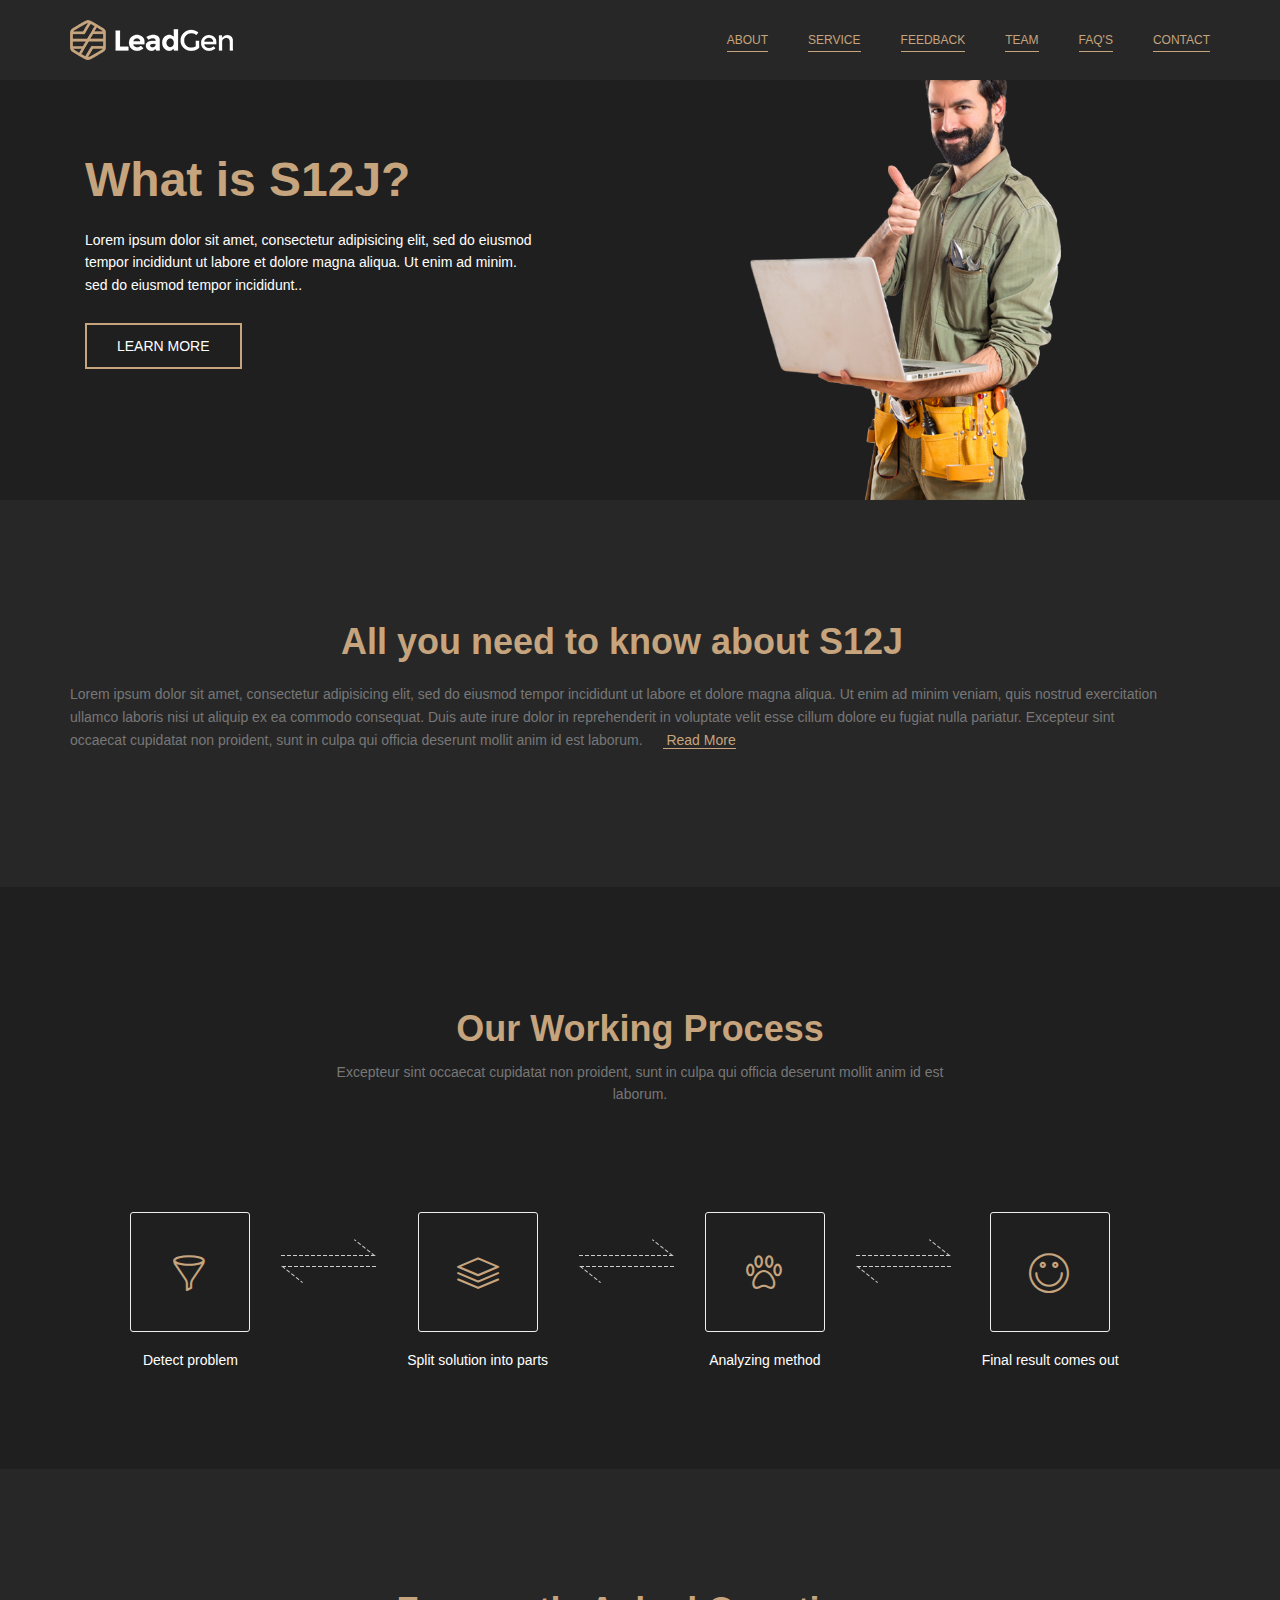
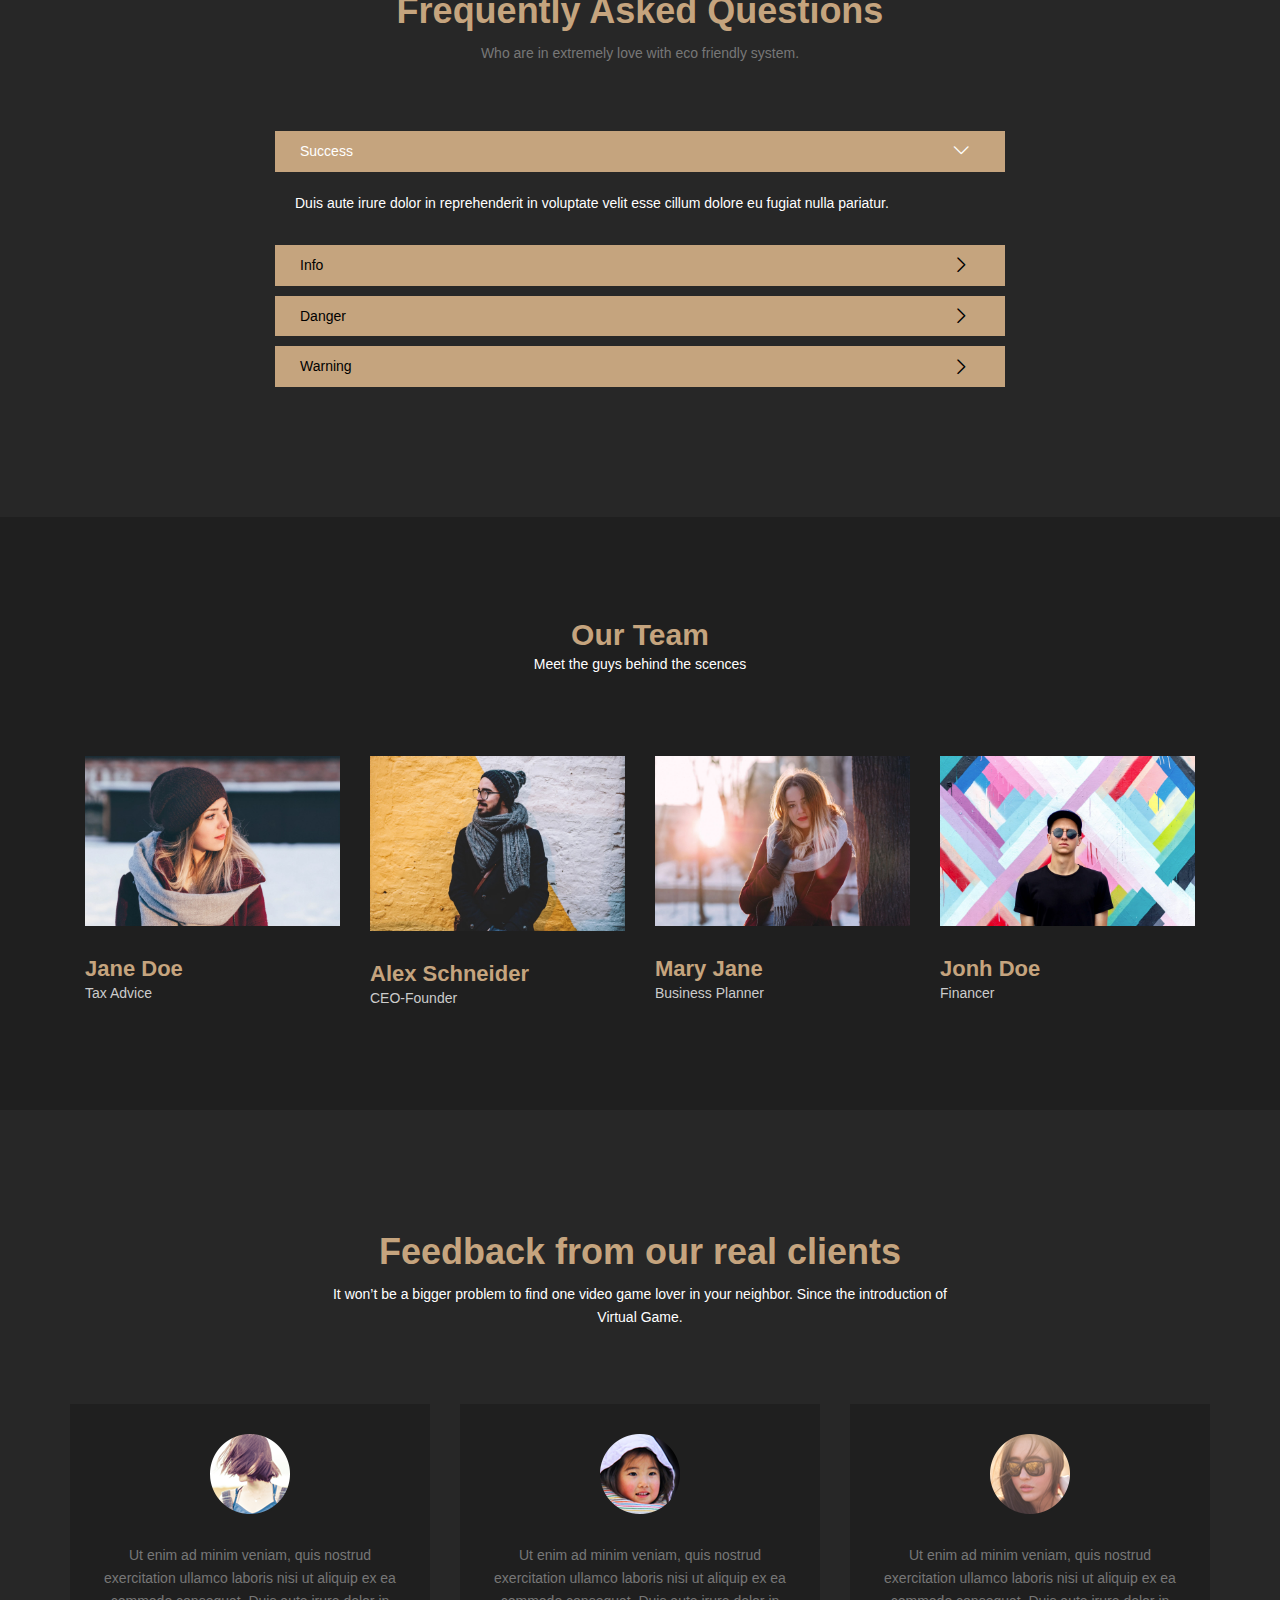
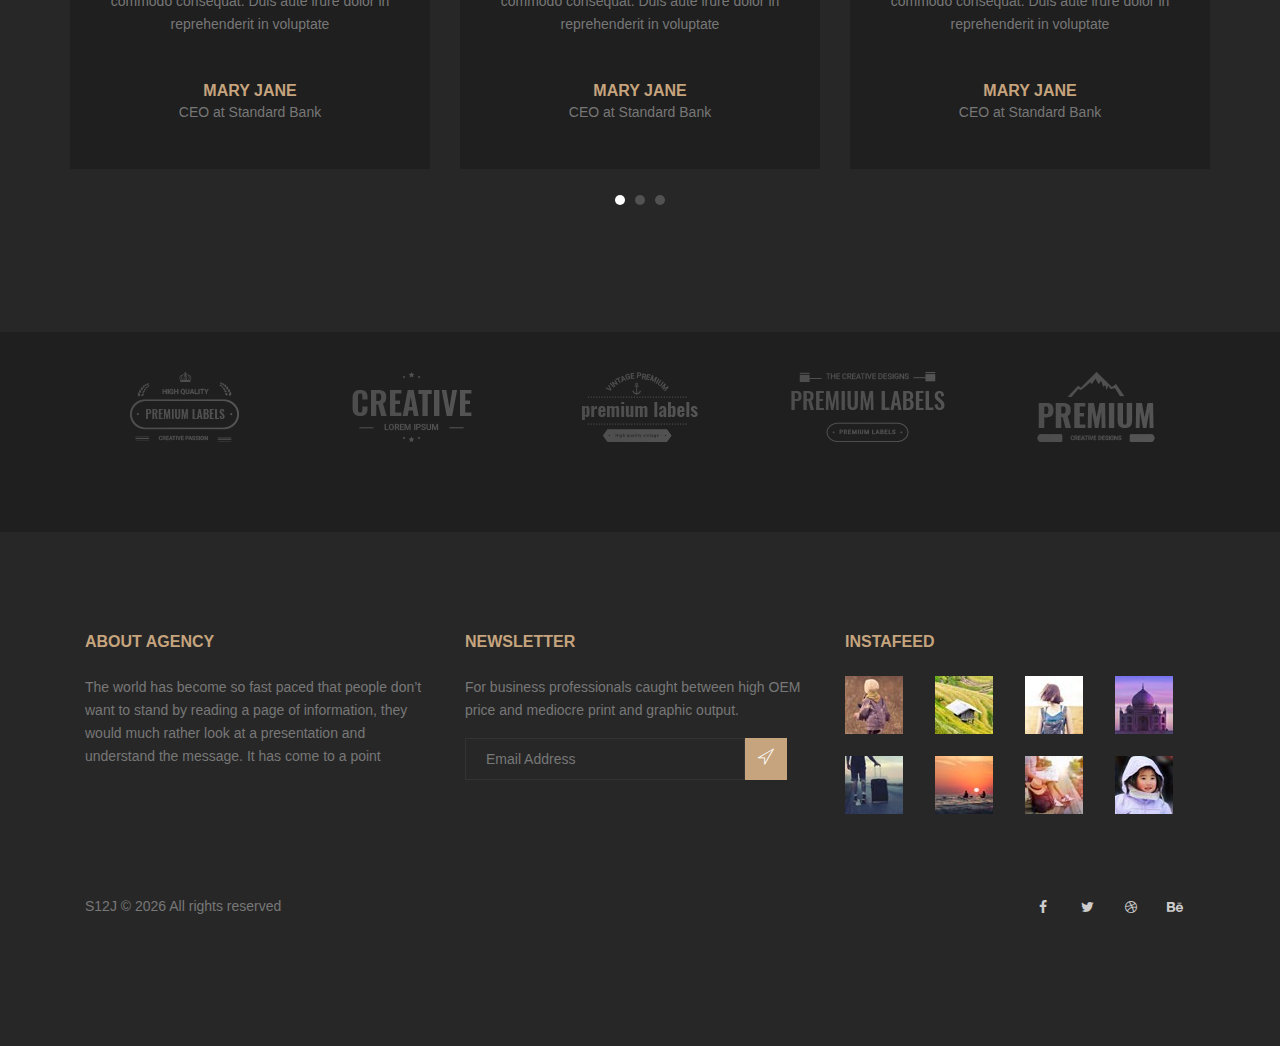
==== commit f1efb3c8: "team image" ====
--- a/index.html
+++ b/index.html
@@ -6,7 +6,7 @@
 		<!-- Favicon-->
 		<!-- <link rel="shortcut icon" href="img/fav.png"> -->
 		<!-- Author Meta -->
-		<meta name="author" content="colorlib">
+		<meta name="author" content="">
 		<!-- Meta Description -->
 		<meta name="description" content="">
 		<!-- Meta Keyword -->
@@ -296,7 +296,7 @@
                 <div class="col-12 col-md-6 col-lg-3">
                     <div class="single-team-member">
                         <div class="member-image">
-                            <img src="timg/eam-4.jpg" alt="">
+                            <img src="img/team-4.jpg" alt="">
                             <div class="team-hover-effects">
                                 <div class="team-social-icon">
                                     <a href="#"><i class="fa fa-facebook" aria-hidden="true"></i></a>
@@ -545,4 +545,4 @@
 			<script src="js/mail-script.js"></script>	
 			<script src="js/main.js"></script>	
 		</body>
-	</html>+	</html>
